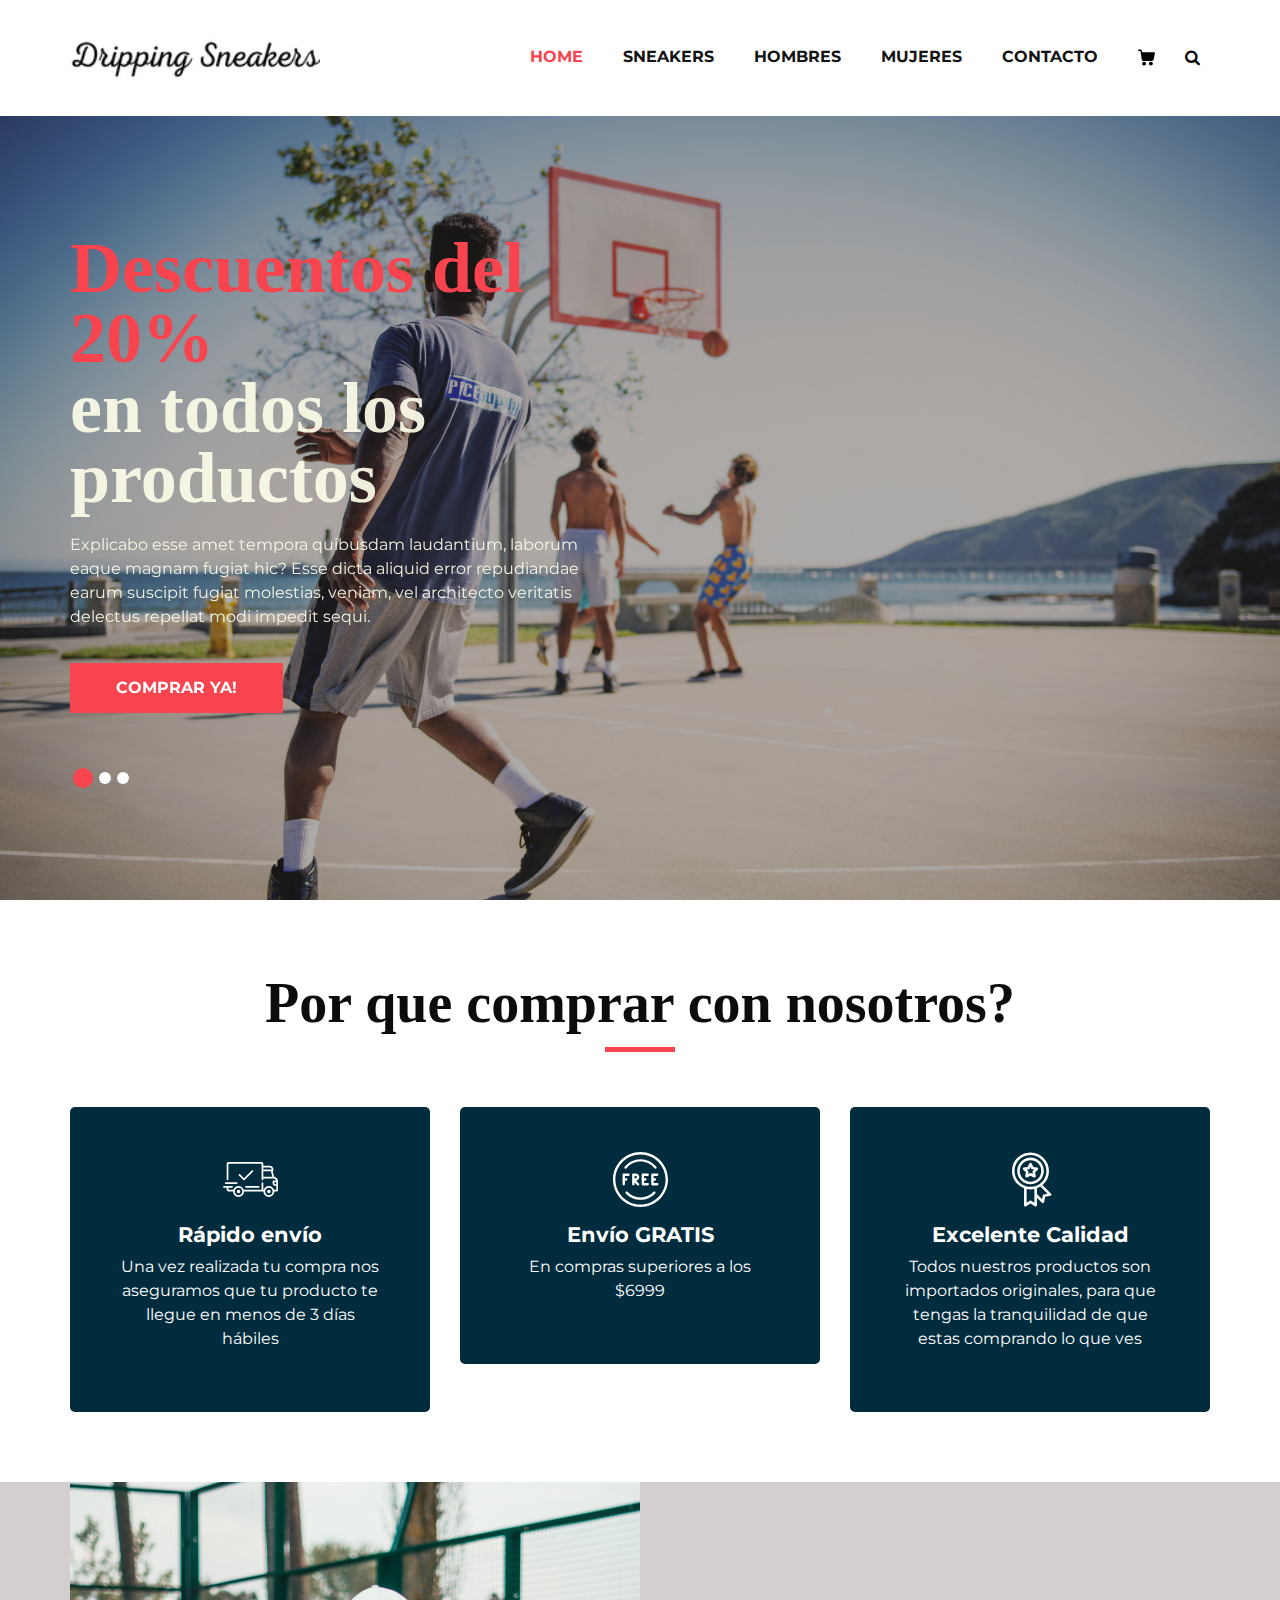
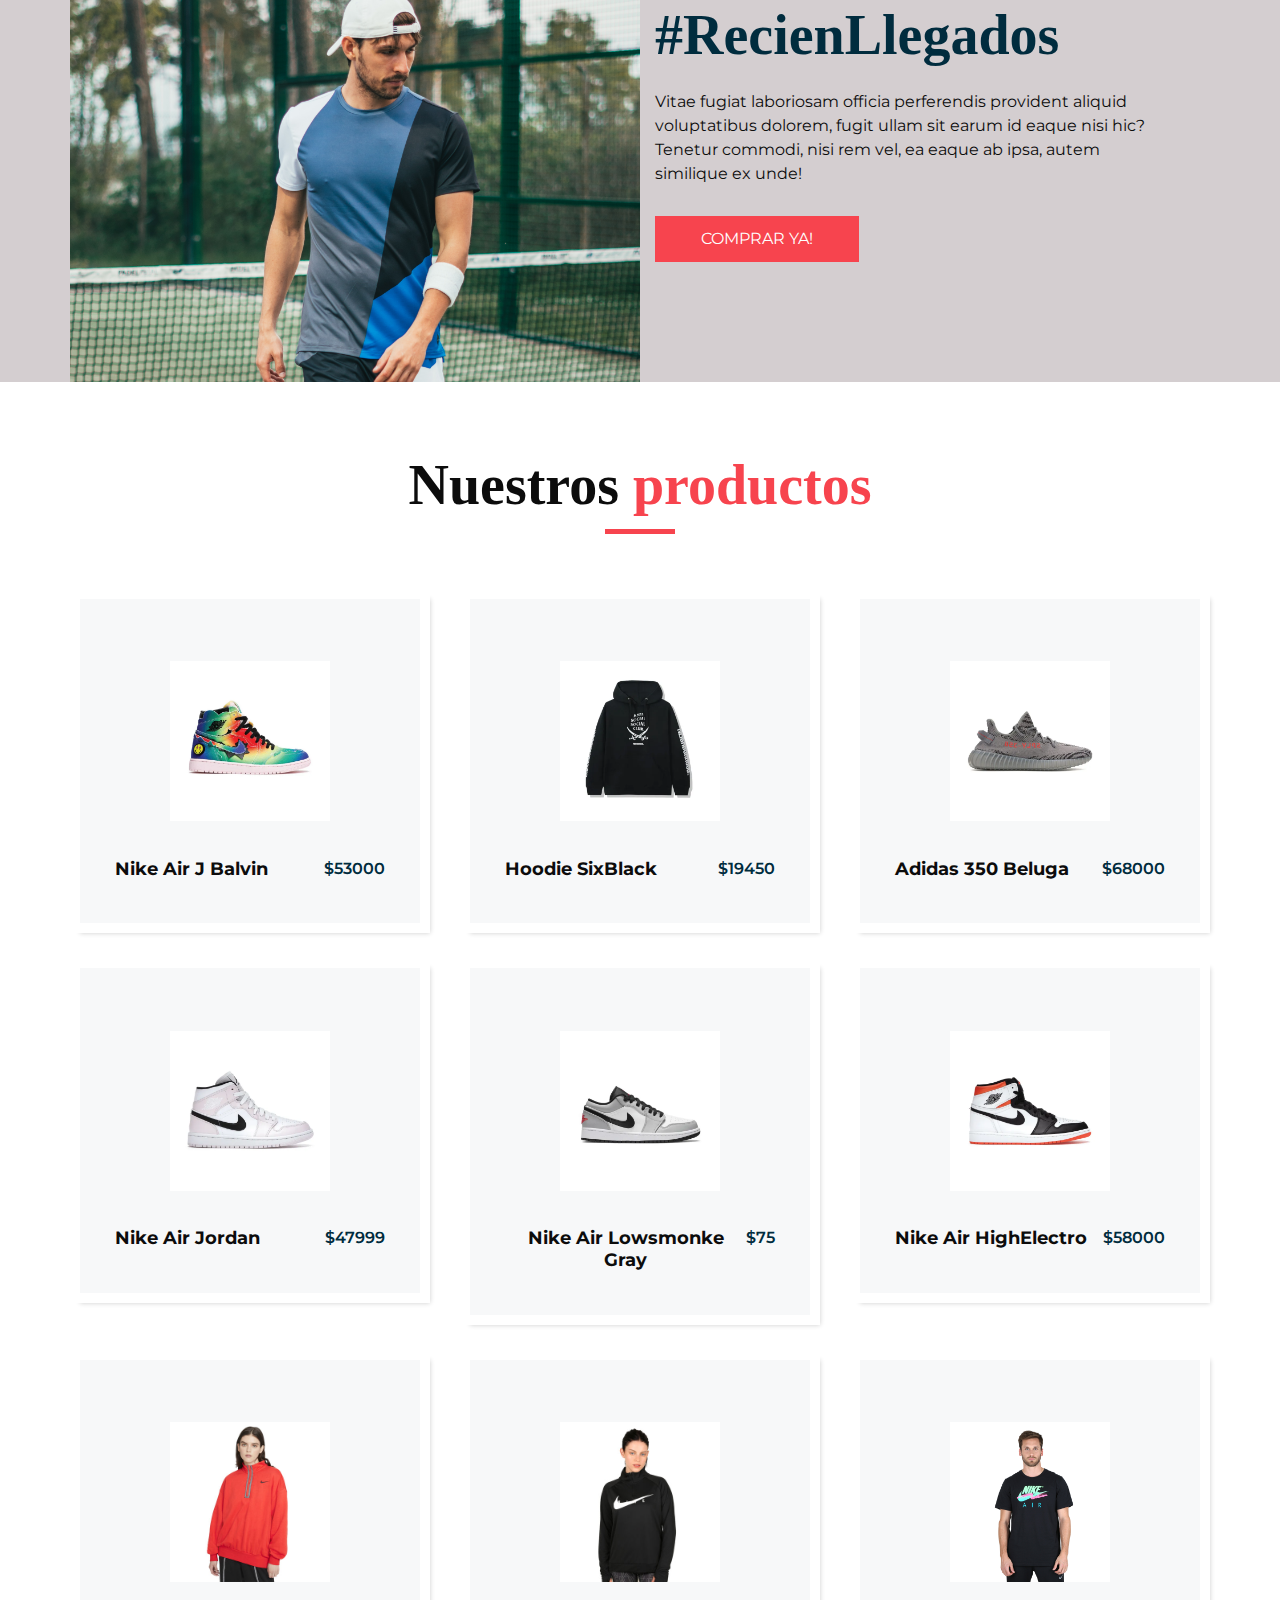
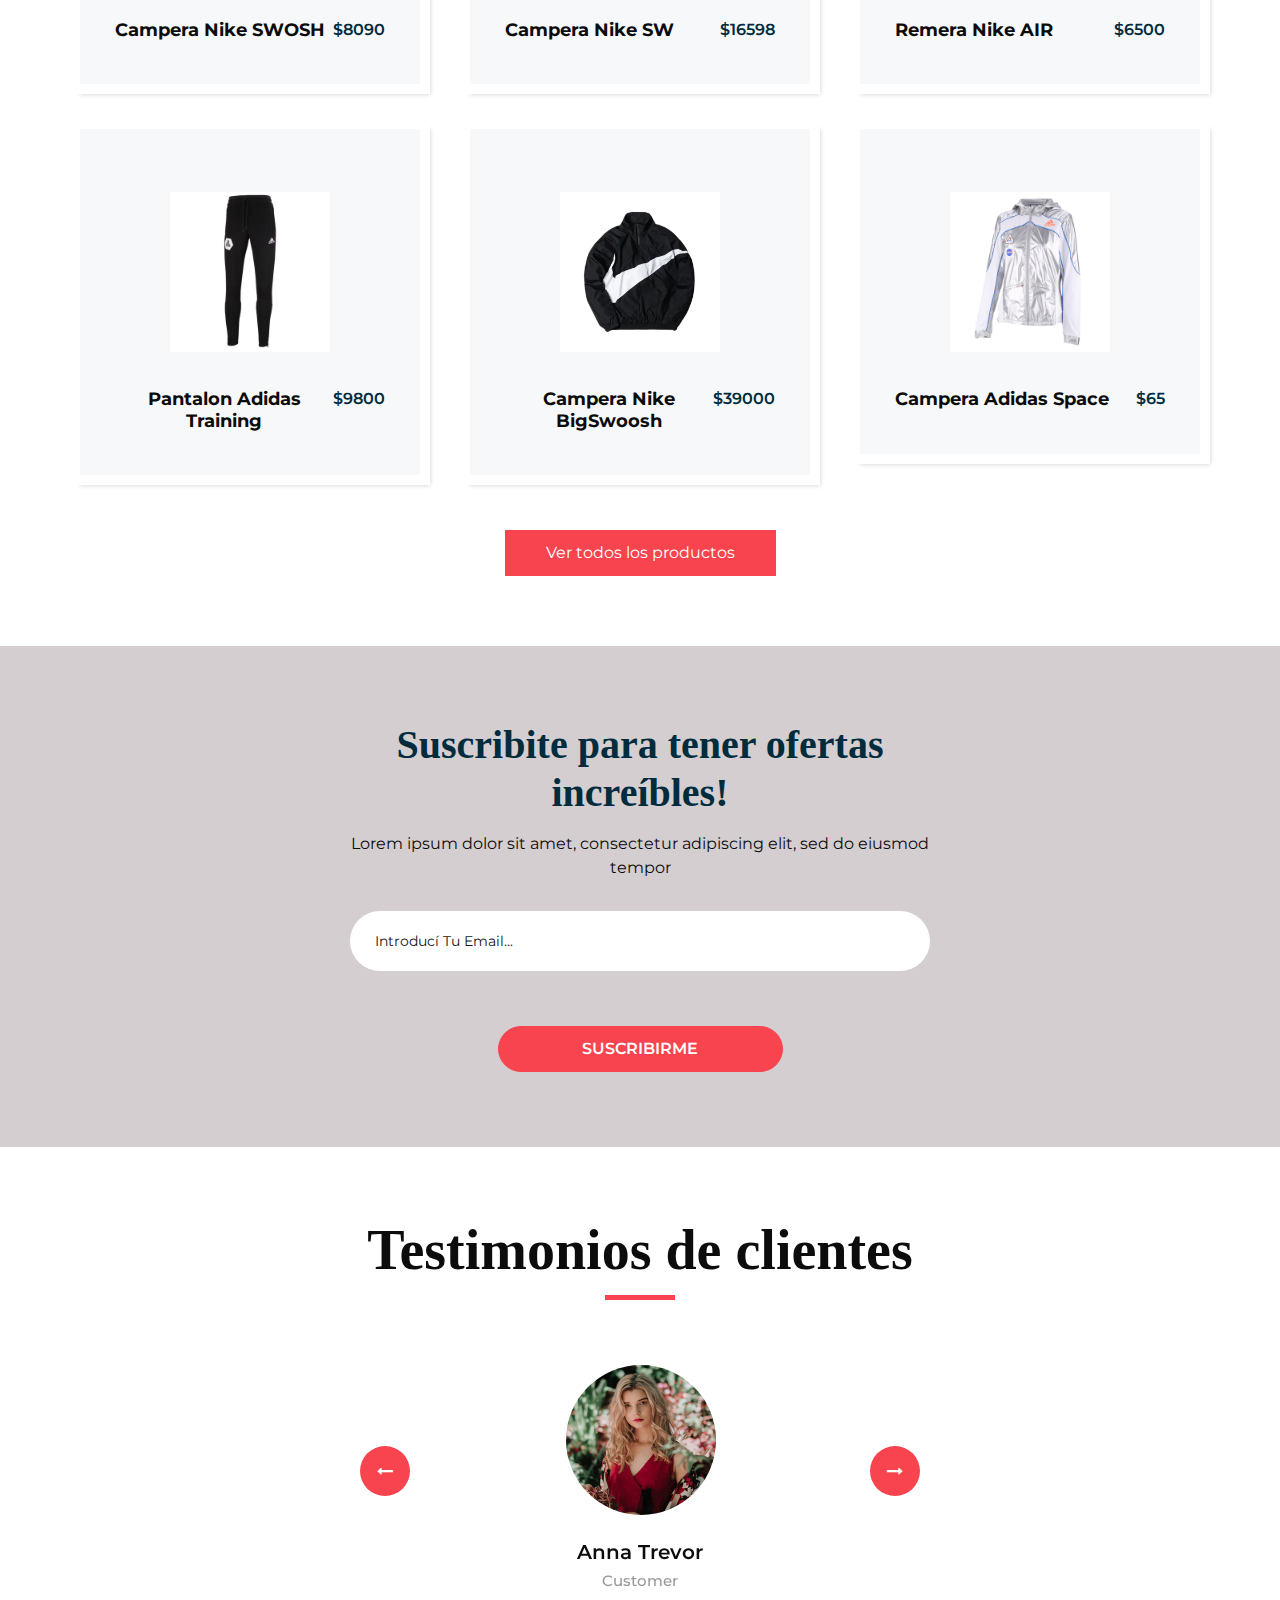
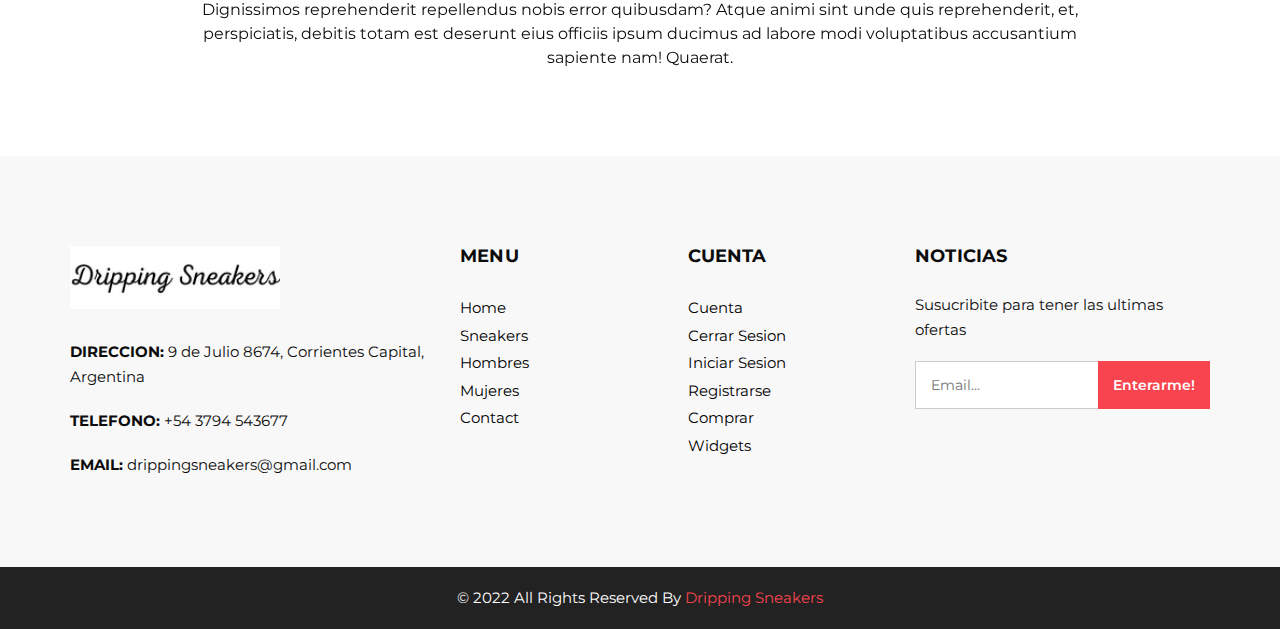
==== index.html @ b283a4b3 "Aplicando BOOTSTRAP a todo el sitio" ====
<!DOCTYPE html>
<html>
   <head>
      <!-- Basic -->
      <meta charset="utf-8" />
      <meta http-equiv="X-UA-Compatible" content="IE=edge" />
      <!-- Mobile Metas -->
      <meta name="viewport" content="width=device-width, initial-scale=1, shrink-to-fit=no" />
      <!-- Site Metas -->
      <meta name="keywords" content="" />
      <meta name="description" content="" />
      <meta name="author" content="" />
      <link rel="shortcut icon" href="images/favicon.png" type="">
      <title>Dripping Sneakers</title>
      <!-- bootstrap core css -->
      <link rel="stylesheet" type="text/css" href="css/bootstrap.css" />
      <!-- font awesome style -->
      <link href="css/font-awesome.min.css" rel="stylesheet" />
      <!-- Custom styles for this template -->
      <link href="css/style.css" rel="stylesheet" />
      <!-- responsive style -->
      <link href="css/responsive.css" rel="stylesheet" />
   </head>
   <body>
      <div class="hero_area">
         <!-- header section strats -->
         <header class="header_section">
            <div class="container">
               <nav class="navbar navbar-expand-lg custom_nav-container ">
                  <a class="navbar-brand" href="index.html"><img width="250" src="images/Dripping Sneakers-logo.png" alt="#" /></a>
                  <button class="navbar-toggler" type="button" data-toggle="collapse" data-target="#navbarSupportedContent" aria-controls="navbarSupportedContent" aria-expanded="false" aria-label="Toggle navigation">
                  <span class=""> </span>
                  </button>
                  <div class="collapse navbar-collapse" id="navbarSupportedContent">
                     <ul class="navbar-nav">
                        <li class="nav-item active">
                           <a class="nav-link" href="index.html">Home <span class="sr-only">(current)</span></a>
                        </li>
                        <li class="nav-item">
                           <a class="nav-link" href="sneakers.html">Sneakers</a>
                        </li>
                        <li class="nav-item">
                           <a class="nav-link" href="hombres.html">Hombres</a>
                        </li>
                        <li class="nav-item">
                           <a class="nav-link" href="mujeres.html">Mujeres</a>
                        </li>
                        <li class="nav-item">
                           <a class="nav-link" href="contact.html">Contacto</a>
                        </li>
                        <li class="nav-item">
                           <a class="nav-link" href="#">
                              <svg version="1.1" id="Capa_1" xmlns="http://www.w3.org/2000/svg" xmlns:xlink="http://www.w3.org/1999/xlink" x="0px" y="0px" viewBox="0 0 456.029 456.029" style="enable-background:new 0 0 456.029 456.029;" xml:space="preserve">
                                 <g>
                                    <g>
                                       <path d="M345.6,338.862c-29.184,0-53.248,23.552-53.248,53.248c0,29.184,23.552,53.248,53.248,53.248
                                          c29.184,0,53.248-23.552,53.248-53.248C398.336,362.926,374.784,338.862,345.6,338.862z" />
                                    </g>
                                 </g>
                                 <g>
                                    <g>
                                       <path d="M439.296,84.91c-1.024,0-2.56-0.512-4.096-0.512H112.64l-5.12-34.304C104.448,27.566,84.992,10.67,61.952,10.67H20.48
                                          C9.216,10.67,0,19.886,0,31.15c0,11.264,9.216,20.48,20.48,20.48h41.472c2.56,0,4.608,2.048,5.12,4.608l31.744,216.064
                                          c4.096,27.136,27.648,47.616,55.296,47.616h212.992c26.624,0,49.664-18.944,55.296-45.056l33.28-166.4
                                          C457.728,97.71,450.56,86.958,439.296,84.91z" />
                                    </g>
                                 </g>
                                 <g>
                                    <g>
                                       <path d="M215.04,389.55c-1.024-28.16-24.576-50.688-52.736-50.688c-29.696,1.536-52.224,26.112-51.2,55.296
                                          c1.024,28.16,24.064,50.688,52.224,50.688h1.024C193.536,443.31,216.576,418.734,215.04,389.55z" />
                                    </g>
                                 </g>
                                 <g>
                                 </g>
                                 <g>
                                 </g>
                                 <g>
                                 </g>
                                 <g>
                                 </g>
                                 <g>
                                 </g>
                                 <g>
                                 </g>
                                 <g>
                                 </g>
                                 <g>
                                 </g>
                                 <g>
                                 </g>
                                 <g>
                                 </g>
                                 <g>
                                 </g>
                                 <g>
                                 </g>
                                 <g>
                                 </g>
                                 <g>
                                 </g>
                                 <g>
                                 </g>
                              </svg>
                           </a>
                        </li>
                        <form class="form-inline">
                           <button class="btn  my-2 my-sm-0 nav_search-btn" type="submit">
                           <i class="fa fa-search" aria-hidden="true"></i>
                           </button>
                        </form>
                     </ul>
                  </div>
               </nav>
            </div>
         </header>
         <!-- end header section -->
         <!-- slider section -->
         <section class="slider_section ">
            <div class="slider_bg_box">
               <img src="images/pexels-tim-mossholder-1080882.jpeg" alt="">
            </div>
            <div id="customCarousel1" class="carousel slide" data-ride="carousel">
               <div class="carousel-inner">
                  <div class="carousel-item active">
                     <div class="container ">
                        <div class="row">
                           <div class="col-md-7 col-lg-6 ">
                              <div class="detail-box">
                                 <h1>
                                    <span>
                                    Descuentos del 20%
                                    </span>
                                    <br>
                                    en todos los productos
                                 </h1>
                                 <p>
                                    Explicabo esse amet tempora quibusdam laudantium, laborum eaque magnam fugiat hic? Esse dicta aliquid error repudiandae earum suscipit fugiat molestias, veniam, vel architecto veritatis delectus repellat modi impedit sequi.
                                 </p>
                                 <div class="btn-box">
                                    <a href="" class="btn1">
                                    COMPRAR YA!
                                    </a>
                                 </div>
                              </div>
                           </div>
                        </div>
                     </div>
                  </div>
                  <div class="carousel-item ">
                     <div class="container ">
                        <div class="row">
                           <div class="col-md-7 col-lg-6 ">
                              <div class="detail-box">
                                 <h1>
                                    <span>
                                    Temporada 2022
                                    </span>
                                    <br>
                                    Estas listo?
                                 </h1>
                                 <p>
                                    Explicabo esse amet tempora quibusdam laudantium, laborum eaque magnam fugiat hic? Esse dicta aliquid error repudiandae earum suscipit fugiat molestias, veniam, vel architecto veritatis delectus repellat modi impedit sequi.
                                 </p>
                                 <div class="btn-box">
                                    <a href="" class="btn1">
                                    COMPRAR YA!
                                    </a>
                                 </div>
                              </div>
                           </div>
                        </div>
                     </div>
                  </div>
                  <div class="carousel-item">
                     <div class="container ">
                        <div class="row">
                           <div class="col-md-7 col-lg-6 ">
                              <div class="detail-box">
                                 <h1>
                                    <span>
                                    Todas las tarjetas
                                    </span>
                                    <br>
                                    VISA MasterCard AE
                                 </h1>
                                 <p>
                                    Explicabo esse amet tempora quibusdam laudantium, laborum eaque magnam fugiat hic? Esse dicta aliquid error repudiandae earum suscipit fugiat molestias, veniam, vel architecto veritatis delectus repellat modi impedit sequi.
                                 </p>
                                 <div class="btn-box">
                                    <a href="" class="btn1">
                                    COMPRAR YA!
                                    </a>
                                 </div>
                              </div>
                           </div>
                        </div>
                     </div>
                  </div>
               </div>
               <div class="container">
                  <ol class="carousel-indicators">
                     <li data-target="#customCarousel1" data-slide-to="0" class="active"></li>
                     <li data-target="#customCarousel1" data-slide-to="1"></li>
                     <li data-target="#customCarousel1" data-slide-to="2"></li>
                  </ol>
               </div>
            </div>
         </section>
         <!-- end slider section -->
      </div>
      <!-- why section -->
      <section class="why_section layout_padding">
         <div class="container">
            <div class="heading_container heading_center">
               <h2>
                  Por que comprar con nosotros?
               </h2>
            </div>
            <div class="row">
               <div class="col-md-4">
                  <div class="box ">
                     <div class="img-box">
                        <svg version="1.1" id="Layer_1" xmlns="http://www.w3.org/2000/svg" xmlns:xlink="http://www.w3.org/1999/xlink" x="0px" y="0px" viewBox="0 0 512 512" style="enable-background:new 0 0 512 512;" xml:space="preserve">
                           <g>
                              <g>
                                 <path d="M476.158,231.363l-13.259-53.035c3.625-0.77,6.345-3.986,6.345-7.839v-8.551c0-18.566-15.105-33.67-33.67-33.67h-60.392
                                    V110.63c0-9.136-7.432-16.568-16.568-16.568H50.772c-9.136,0-16.568,7.432-16.568,16.568V256c0,4.427,3.589,8.017,8.017,8.017
                                    c4.427,0,8.017-3.589,8.017-8.017V110.63c0-0.295,0.239-0.534,0.534-0.534h307.841c0.295,0,0.534,0.239,0.534,0.534v145.372
                                    c0,4.427,3.589,8.017,8.017,8.017c4.427,0,8.017-3.589,8.017-8.017v-9.088h94.569c0.008,0,0.014,0.002,0.021,0.002
                                    c0.008,0,0.015-0.001,0.022-0.001c11.637,0.008,21.518,7.646,24.912,18.171h-24.928c-4.427,0-8.017,3.589-8.017,8.017v17.102
                                    c0,13.851,11.268,25.119,25.119,25.119h9.086v35.273h-20.962c-6.886-19.883-25.787-34.205-47.982-34.205
                                    s-41.097,14.322-47.982,34.205h-3.86v-60.393c0-4.427-3.589-8.017-8.017-8.017c-4.427,0-8.017,3.589-8.017,8.017v60.391H192.817
                                    c-6.886-19.883-25.787-34.205-47.982-34.205s-41.097,14.322-47.982,34.205H50.772c-0.295,0-0.534-0.239-0.534-0.534v-17.637
                                    h34.739c4.427,0,8.017-3.589,8.017-8.017s-3.589-8.017-8.017-8.017H8.017c-4.427,0-8.017,3.589-8.017,8.017
                                    s3.589,8.017,8.017,8.017h26.188v17.637c0,9.136,7.432,16.568,16.568,16.568h43.304c-0.002,0.178-0.014,0.355-0.014,0.534
                                    c0,27.996,22.777,50.772,50.772,50.772s50.772-22.776,50.772-50.772c0-0.18-0.012-0.356-0.014-0.534h180.67
                                    c-0.002,0.178-0.014,0.355-0.014,0.534c0,27.996,22.777,50.772,50.772,50.772c27.995,0,50.772-22.776,50.772-50.772
                                    c0-0.18-0.012-0.356-0.014-0.534h26.203c4.427,0,8.017-3.589,8.017-8.017v-85.511C512,251.989,496.423,234.448,476.158,231.363z
                                    M375.182,144.301h60.392c9.725,0,17.637,7.912,17.637,17.637v0.534h-78.029V144.301z M375.182,230.881v-52.376h71.235
                                    l13.094,52.376H375.182z M144.835,401.904c-19.155,0-34.739-15.583-34.739-34.739s15.584-34.739,34.739-34.739
                                    c19.155,0,34.739,15.583,34.739,34.739S163.99,401.904,144.835,401.904z M427.023,401.904c-19.155,0-34.739-15.583-34.739-34.739
                                    s15.584-34.739,34.739-34.739c19.155,0,34.739,15.583,34.739,34.739S446.178,401.904,427.023,401.904z M495.967,299.29h-9.086
                                    c-5.01,0-9.086-4.076-9.086-9.086v-9.086h18.171V299.29z" />
                              </g>
                           </g>
                           <g>
                              <g>
                                 <path d="M144.835,350.597c-9.136,0-16.568,7.432-16.568,16.568c0,9.136,7.432,16.568,16.568,16.568
                                    c9.136,0,16.568-7.432,16.568-16.568C161.403,358.029,153.971,350.597,144.835,350.597z" />
                              </g>
                           </g>
                           <g>
                              <g>
                                 <path d="M427.023,350.597c-9.136,0-16.568,7.432-16.568,16.568c0,9.136,7.432,16.568,16.568,16.568
                                    c9.136,0,16.568-7.432,16.568-16.568C443.591,358.029,436.159,350.597,427.023,350.597z" />
                              </g>
                           </g>
                           <g>
                              <g>
                                 <path d="M332.96,316.393H213.244c-4.427,0-8.017,3.589-8.017,8.017s3.589,8.017,8.017,8.017H332.96
                                    c4.427,0,8.017-3.589,8.017-8.017S337.388,316.393,332.96,316.393z" />
                              </g>
                           </g>
                           <g>
                              <g>
                                 <path d="M127.733,282.188H25.119c-4.427,0-8.017,3.589-8.017,8.017s3.589,8.017,8.017,8.017h102.614
                                    c4.427,0,8.017-3.589,8.017-8.017S132.16,282.188,127.733,282.188z" />
                              </g>
                           </g>
                           <g>
                              <g>
                                 <path d="M278.771,173.37c-3.13-3.13-8.207-3.13-11.337,0.001l-71.292,71.291l-37.087-37.087c-3.131-3.131-8.207-3.131-11.337,0
                                    c-3.131,3.131-3.131,8.206,0,11.337l42.756,42.756c1.565,1.566,3.617,2.348,5.668,2.348s4.104-0.782,5.668-2.348l76.96-76.96
                                    C281.901,181.576,281.901,176.501,278.771,173.37z" />
                              </g>
                           </g>
                           <g>
                           </g>
                           <g>
                           </g>
                           <g>
                           </g>
                           <g>
                           </g>
                           <g>
                           </g>
                           <g>
                           </g>
                           <g>
                           </g>
                           <g>
                           </g>
                           <g>
                           </g>
                           <g>
                           </g>
                           <g>
                           </g>
                           <g>
                           </g>
                           <g>
                           </g>
                           <g>
                           </g>
                           <g>
                           </g>
                        </svg>
                     </div>
                     <div class="detail-box">
                        <h5>
                           Rápido envío
                        </h5>
                        <p>
                           Una vez realizada tu compra nos aseguramos que tu producto te llegue en menos de 3 días hábiles
                        </p>
                     </div>
                  </div>
               </div>
               <div class="col-md-4">
                  <div class="box ">
                     <div class="img-box">
                        <svg version="1.1" id="Capa_1" xmlns="http://www.w3.org/2000/svg" xmlns:xlink="http://www.w3.org/1999/xlink" x="0px" y="0px" viewBox="0 0 490.667 490.667" style="enable-background:new 0 0 490.667 490.667;" xml:space="preserve">
                           <g>
                              <g>
                                 <path d="M138.667,192H96c-5.888,0-10.667,4.779-10.667,10.667V288c0,5.888,4.779,10.667,10.667,10.667s10.667-4.779,10.667-10.667
                                    v-74.667h32c5.888,0,10.667-4.779,10.667-10.667S144.555,192,138.667,192z" />
                              </g>
                           </g>
                           <g>
                              <g>
                                 <path d="M117.333,234.667H96c-5.888,0-10.667,4.779-10.667,10.667S90.112,256,96,256h21.333c5.888,0,10.667-4.779,10.667-10.667
                                    S123.221,234.667,117.333,234.667z" />
                              </g>
                           </g>
                           <g>
                              <g>
                                 <path d="M245.333,0C110.059,0,0,110.059,0,245.333s110.059,245.333,245.333,245.333s245.333-110.059,245.333-245.333
                                    S380.608,0,245.333,0z M245.333,469.333c-123.52,0-224-100.48-224-224s100.48-224,224-224s224,100.48,224,224
                                    S368.853,469.333,245.333,469.333z" />
                              </g>
                           </g>
                           <g>
                              <g>
                                 <path d="M386.752,131.989C352.085,88.789,300.544,64,245.333,64s-106.752,24.789-141.419,67.989
                                    c-3.691,4.587-2.965,11.307,1.643,14.997c4.587,3.691,11.307,2.965,14.976-1.643c30.613-38.144,76.096-60.011,124.8-60.011
                                    s94.187,21.867,124.779,60.011c2.112,2.624,5.205,3.989,8.32,3.989c2.368,0,4.715-0.768,6.677-2.347
                                    C389.717,143.296,390.443,136.576,386.752,131.989z" />
                              </g>
                           </g>
                           <g>
                              <g>
                                 <path d="M376.405,354.923c-4.224-4.032-11.008-3.861-15.061,0.405c-30.613,32.235-71.808,50.005-116.011,50.005
                                    s-85.397-17.771-115.989-50.005c-4.032-4.309-10.816-4.437-15.061-0.405c-4.309,4.053-4.459,10.816-0.405,15.083
                                    c34.667,36.544,81.344,56.661,131.456,56.661s96.789-20.117,131.477-56.661C380.864,365.739,380.693,358.976,376.405,354.923z" />
                              </g>
                           </g>
                           <g>
                              <g>
                                 <path d="M206.805,255.723c15.701-2.027,27.861-15.488,27.861-31.723c0-17.643-14.357-32-32-32h-21.333
                                    c-5.888,0-10.667,4.779-10.667,10.667v42.581c0,0.043,0,0.107,0,0.149V288c0,5.888,4.779,10.667,10.667,10.667
                                    S192,293.888,192,288v-16.917l24.448,24.469c2.091,2.069,4.821,3.115,7.552,3.115c2.731,0,5.461-1.045,7.531-3.136
                                    c4.16-4.16,4.16-10.923,0-15.083L206.805,255.723z M192,234.667v-21.333h10.667c5.867,0,10.667,4.779,10.667,10.667
                                    s-4.8,10.667-10.667,10.667H192z" />
                              </g>
                           </g>
                           <g>
                              <g>
                                 <path d="M309.333,277.333h-32v-64h32c5.888,0,10.667-4.779,10.667-10.667S315.221,192,309.333,192h-42.667
                                    c-5.888,0-10.667,4.779-10.667,10.667V288c0,5.888,4.779,10.667,10.667,10.667h42.667c5.888,0,10.667-4.779,10.667-10.667
                                    S315.221,277.333,309.333,277.333z" />
                              </g>
                           </g>
                           <g>
                              <g>
                                 <path d="M288,234.667h-21.333c-5.888,0-10.667,4.779-10.667,10.667S260.779,256,266.667,256H288
                                    c5.888,0,10.667-4.779,10.667-10.667S293.888,234.667,288,234.667z" />
                              </g>
                           </g>
                           <g>
                              <g>
                                 <path d="M394.667,277.333h-32v-64h32c5.888,0,10.667-4.779,10.667-10.667S400.555,192,394.667,192H352
                                    c-5.888,0-10.667,4.779-10.667,10.667V288c0,5.888,4.779,10.667,10.667,10.667h42.667c5.888,0,10.667-4.779,10.667-10.667
                                    S400.555,277.333,394.667,277.333z" />
                              </g>
                           </g>
                           <g>
                              <g>
                                 <path d="M373.333,234.667H352c-5.888,0-10.667,4.779-10.667,10.667S346.112,256,352,256h21.333
                                    c5.888,0,10.667-4.779,10.667-10.667S379.221,234.667,373.333,234.667z" />
                              </g>
                           </g>
                           <g>
                           </g>
                           <g>
                           </g>
                           <g>
                           </g>
                           <g>
                           </g>
                           <g>
                           </g>
                           <g>
                           </g>
                           <g>
                           </g>
                           <g>
                           </g>
                           <g>
                           </g>
                           <g>
                           </g>
                           <g>
                           </g>
                           <g>
                           </g>
                           <g>
                           </g>
                           <g>
                           </g>
                           <g>
                           </g>
                        </svg>
                     </div>
                     <div class="detail-box">
                        <h5>
                           Envío GRATIS
                        </h5>
                        <p>
                           En compras superiores a los $6999
                        </p>
                     </div>
                  </div>
               </div>
               <div class="col-md-4">
                  <div class="box ">
                     <div class="img-box">
                        <svg id="_30_Premium" height="512" viewBox="0 0 512 512" width="512" xmlns="http://www.w3.org/2000/svg" data-name="30_Premium">
                           <g id="filled">
                              <path d="m252.92 300h3.08a124.245 124.245 0 1 0 -4.49-.09c.075.009.15.023.226.03.394.039.789.06 1.184.06zm-96.92-124a100 100 0 1 1 100 100 100.113 100.113 0 0 1 -100-100z" />
                              <path d="m447.445 387.635-80.4-80.4a171.682 171.682 0 0 0 60.955-131.235c0-94.841-77.159-172-172-172s-172 77.159-172 172c0 73.747 46.657 136.794 112 161.2v158.8c-.3 9.289 11.094 15.384 18.656 9.984l41.344-27.562 41.344 27.562c7.574 5.4 18.949-.7 18.656-9.984v-70.109l46.6 46.594c6.395 6.789 18.712 3.025 20.253-6.132l9.74-48.724 48.725-9.742c9.163-1.531 12.904-13.893 6.127-20.252zm-339.445-211.635c0-81.607 66.393-148 148-148s148 66.393 148 148-66.393 148-148 148-148-66.393-148-148zm154.656 278.016a12 12 0 0 0 -13.312 0l-29.344 19.562v-129.378a172.338 172.338 0 0 0 72 0v129.38zm117.381-58.353a12 12 0 0 0 -9.415 9.415l-6.913 34.58-47.709-47.709v-54.749a171.469 171.469 0 0 0 31.467-15.6l67.151 67.152z" />
                              <path d="m287.62 236.985c8.349 4.694 19.251-3.212 17.367-12.618l-5.841-35.145 25.384-25c7.049-6.5 2.89-19.3-6.634-20.415l-35.23-5.306-15.933-31.867c-4.009-8.713-17.457-8.711-21.466 0l-15.933 31.866-35.23 5.306c-9.526 1.119-13.681 13.911-6.634 20.415l25.384 25-5.841 35.145c-1.879 9.406 9 17.31 17.367 12.618l31.62-16.414zm-53-32.359 2.928-17.615a12 12 0 0 0 -3.417-10.516l-12.721-12.531 17.658-2.66a12 12 0 0 0 8.947-6.5l7.985-15.971 7.985 15.972a12 12 0 0 0 8.947 6.5l17.658 2.66-12.723 12.535a12 12 0 0 0 -3.417 10.516l2.928 17.615-15.849-8.231a12 12 0 0 0 -11.058 0z" />
                           </g>
                        </svg>
                     </div>
                     <div class="detail-box">
                        <h5>
                           Excelente Calidad
                        </h5>
                        <p>
                           Todos nuestros productos son importados originales, para que tengas la tranquilidad de que estas comprando lo que ves
                        </p>
                     </div>
                  </div>
               </div>
            </div>
         </div>
      </section>
      <!-- end why section -->
      
      <!-- arrival section -->
      <section class="arrival_section">
         <div class="container">
            <div class="box">
               <div class="arrival_bg_box">
                  <img src="images/pexels-oliver-sjöström-1103832.jpeg" alt="">
               </div>
               <div class="row">
                  <div class="col-md-6 ml-auto">
                     <div class="heading_container remove_line_bt">
                        <h2>
                           #RecienLlegados
                        </h2>
                     </div>
                     <p style="margin-top: 20px;margin-bottom: 30px;">
                        Vitae fugiat laboriosam officia perferendis provident aliquid voluptatibus dolorem, fugit ullam sit earum id eaque nisi hic? Tenetur commodi, nisi rem vel, ea eaque ab ipsa, autem similique ex unde!
                     </p>
                     <a href="">
                     COMPRAR YA!
                     </a>
                  </div>
               </div>
            </div>
         </div>
      </section>
      <!-- end arrival section -->
      
      <!-- product section -->
      <section class="product_section layout_padding">
         <div class="container">
            <div class="heading_container heading_center">
               <h2>
                  Nuestros <span>productos</span>
               </h2>
            </div>
            <div class="row">
               <div class="col-sm-6 col-md-4 col-lg-4">
                  <div class="box">
                     <div class="option_container">
                        <div class="options">
                           <a href="" class="option1">
                           Añadir al carrito
                           </a>
                           <a href="" class="option2">
                           Comprar
                           </a>
                        </div>
                     </div>
                     <div class="img-box">
                        <img src="images/13-jbalvinhigh.png" alt="">
                     </div>
                     <div class="detail-box">
                        <h5>
                           Nike Air J Balvin
                        </h5>
                        <h6>
                           $53000
                        </h6>
                     </div>
                  </div>
               </div>
               <div class="col-sm-6 col-md-4 col-lg-4">
                  <div class="box">
                     <div class="option_container">
                        <div class="options">
                           <a href="" class="option1">
                           Añadir al carrito
                           </a>
                           <a href="" class="option2">
                           Comprar
                           </a>
                        </div>
                     </div>
                     <div class="img-box">
                        <img src="images/10-6ixhoodieblack.png" alt="">
                     </div>
                     <div class="detail-box">
                        <h5>
                           Hoodie SixBlack
                        </h5>
                        <h6>
                           $19450
                        </h6>
                     </div>
                  </div>
               </div>
               <div class="col-sm-6 col-md-4 col-lg-4">
                  <div class="box">
                     <div class="option_container">
                        <div class="options">
                           <a href="" class="option1">
                           Añadir al carrito
                           </a>
                           <a href="" class="option2">
                           Comprar
                           </a>
                        </div>
                     </div>
                     <div class="img-box">
                        <img src="images/42-350beluga.png" alt="">
                     </div>
                     <div class="detail-box">
                        <h5>
                           Adidas 350 Beluga
                        </h5>
                        <h6>
                           $68000
                        </h6>
                     </div>
                  </div>
               </div>
               <div class="col-sm-6 col-md-4 col-lg-4">
                  <div class="box">
                     <div class="option_container">
                        <div class="options">
                           <a href="" class="option1">
                           Añadir al carrito
                           </a>
                           <a href="" class="option2">
                           Comprar
                           </a>
                        </div>
                     </div>
                     <div class="img-box">
                        <img src="images/29-midbarelyrose.png" alt="">
                     </div>
                     <div class="detail-box">
                        <h5>
                           Nike Air Jordan 
                        </h5>
                        <h6>
                           $47999
                        </h6>
                     </div>
                  </div>
               </div>
               <div class="col-sm-6 col-md-4 col-lg-4">
                  <div class="box">
                     <div class="option_container">
                        <div class="options">
                           <a href="" class="option1">
                           Añadir al carrito
                           </a>
                           <a href="" class="option2">
                           Comprar
                           </a>
                        </div>
                     </div>
                     <div class="img-box">
                        <img src="images/4-lowsmokegrey.png" alt="">
                     </div>
                     <div class="detail-box">
                        <h5>
                           Nike Air Lowsmonke Gray
                        </h5>
                        <h6>
                           $75
                        </h6>
                     </div>
                  </div>
               </div>
               <div class="col-sm-6 col-md-4 col-lg-4">
                  <div class="box">
                     <div class="option_container">
                        <div class="options">
                           <a href="" class="option1">
                           Añadir al carrito
                           </a>
                           <a href="" class="option2">
                           Comprar
                           </a>
                        </div>
                     </div>
                     <div class="img-box">
                        <img src="images/107-highelectroorange.png" alt="">
                     </div>
                     <div class="detail-box">
                        <h5>
                           Nike Air HighElectro
                        </h5>
                        <h6>
                           $58000
                        </h6>
                     </div>
                  </div>
               </div>
               <div class="col-sm-6 col-md-4 col-lg-4">
                  <div class="box">
                     <div class="option_container">
                        <div class="options">
                           <a href="" class="option1">
                           Añadir al carrito
                           </a>
                           <a href="" class="option2">
                           Comprar
                           </a>
                        </div>
                     </div>
                     <div class="img-box">
                        <img src="images/campera-nike-sw.png" alt="">
                     </div>
                     <div class="detail-box">
                        <h5>
                           Campera Nike SWOSH
                        </h5>
                        <h6>
                           $8090
                        </h6>
                     </div>
                  </div>
               </div>
               <div class="col-sm-6 col-md-4 col-lg-4">
                  <div class="box">
                     <div class="option_container">
                        <div class="options">
                           <a href="" class="option1">
                           Añadir al carrito
                           </a>
                           <a href="" class="option2">
                           Comprar
                           </a>
                        </div>
                     </div>
                     <div class="img-box">
                        <img src="images/NI_CZ9231-010-1.png" alt="">
                     </div>
                     <div class="detail-box">
                        <h5>
                           Campera Nike SW
                        </h5>
                        <h6>
                           $16598
                        </h6>
                     </div>
                  </div>
               </div>
               <div class="col-sm-6 col-md-4 col-lg-4">
                  <div class="box">
                     <div class="option_container">
                        <div class="options">
                           <a href="" class="option1">
                           Añadir al carrito
                           </a>
                           <a href="" class="option2">
                           Comprar
                           </a>
                        </div>
                     </div>
                     <div class="img-box">
                        <img src="images/NI_DD1256-010-1.jpg" alt="">
                     </div>
                     <div class="detail-box">
                        <h5>
                           Remera Nike AIR
                        </h5>
                        <h6>
                           $6500
                        </h6>
                     </div>
                  </div>
               </div>
               <div class="col-sm-6 col-md-4 col-lg-4">
                  <div class="box">
                     <div class="option_container">
                        <div class="options">
                           <a href="" class="option1">
                           Añadir al carrito
                           </a>
                           <a href="" class="option2">
                           Comprar
                           </a>
                        </div>
                     </div>
                     <div class="img-box">
                        <img src="images/adidas-training.png" alt="">
                     </div>
                     <div class="detail-box">
                        <h5>
                           Pantalon Adidas Training
                        </h5>
                        <h6>
                           $9800
                        </h6>
                     </div>
                  </div>
               </div>
               <div class="col-sm-6 col-md-4 col-lg-4">
                  <div class="box">
                     <div class="option_container">
                        <div class="options">
                           <a href="" class="option1">
                           Añadir al carrito
                           </a>
                           <a href="" class="option2">
                           Comprar
                           </a>
                        </div>
                     </div>
                     <div class="img-box">
                        <img src="images/1-bigswooshjacket.jpg" alt="">
                     </div>
                     <div class="detail-box">
                        <h5>
                           Campera Nike BigSwoosh
                        </h5>
                        <h6>
                           $39000
                        </h6>
                     </div>
                  </div>
               </div>
               <div class="col-sm-6 col-md-4 col-lg-4">
                  <div class="box">
                     <div class="option_container">
                        <div class="options">
                           <a href="" class="option1">
                           Añadir al carrito
                           </a>
                           <a href="" class="option2">
                           Comprar
                           </a>
                        </div>
                     </div>
                     <div class="img-box">
                        <img src="images/adidas-space.png" alt="">
                     </div>
                     <div class="detail-box">
                        <h5>
                           Campera Adidas Space
                        </h5>
                        <h6>
                           $65
                        </h6>
                     </div>
                  </div>
               </div>
            </div>
            <div class="btn-box">
               <a href="">
               Ver todos los productos
               </a>
            </div>
         </div>
      </section>
      <!-- end product section -->

      <!-- subscribe section -->
      <section class="subscribe_section">
         <div class="container-fuild">
            <div class="box">
               <div class="row">
                  <div class="col-md-6 offset-md-3">
                     <div class="subscribe_form ">
                        <div class="heading_container heading_center">
                           <h3>Suscribite para tener ofertas increíbles!</h3>
                        </div>
                        <p>Lorem ipsum dolor sit amet, consectetur adipiscing elit, sed do eiusmod tempor</p>
                        <form action="">
                           <input type="email" placeholder="Introducí tu email...">
                           <button>
                           suscribirme
                           </button>
                        </form>
                     </div>
                  </div>
               </div>
            </div>
         </div>
      </section>
      <!-- end subscribe section -->
      <!-- client section -->
      <section class="client_section layout_padding">
         <div class="container">
            <div class="heading_container heading_center">
               <h2>
                  Testimonios de clientes
               </h2>
            </div>
            <div id="carouselExample3Controls" class="carousel slide" data-ride="carousel">
               <div class="carousel-inner">
                  <div class="carousel-item active">
                     <div class="box col-lg-10 mx-auto">
                        <div class="img_container">
                           <div class="img-box">
                              <div class="img_box-inner">
                                 <img src="images/client.jpg" alt="">
                              </div>
                           </div>
                        </div>
                        <div class="detail-box">
                           <h5>
                              Anna Trevor
                           </h5>
                           <h6>
                              Customer
                           </h6>
                           <p>
                              Dignissimos reprehenderit repellendus nobis error quibusdam? Atque animi sint unde quis reprehenderit, et, perspiciatis, debitis totam est deserunt eius officiis ipsum ducimus ad labore modi voluptatibus accusantium sapiente nam! Quaerat.
                           </p>
                        </div>
                     </div>
                  </div>
                  <div class="carousel-item">
                     <div class="box col-lg-10 mx-auto">
                        <div class="img_container">
                           <div class="img-box">
                              <div class="img_box-inner">
                                 <img src="images/client.jpg" alt="">
                              </div>
                           </div>
                        </div>
                        <div class="detail-box">
                           <h5>
                              Anna Trevor
                           </h5>
                           <h6>
                              Customer
                           </h6>
                           <p>
                              Dignissimos reprehenderit repellendus nobis error quibusdam? Atque animi sint unde quis reprehenderit, et, perspiciatis, debitis totam est deserunt eius officiis ipsum ducimus ad labore modi voluptatibus accusantium sapiente nam! Quaerat.
                           </p>
                        </div>
                     </div>
                  </div>
                  <div class="carousel-item">
                     <div class="box col-lg-10 mx-auto">
                        <div class="img_container">
                           <div class="img-box">
                              <div class="img_box-inner">
                                 <img src="images/client.jpg" alt="">
                              </div>
                           </div>
                        </div>
                        <div class="detail-box">
                           <h5>
                              Anna Trevor
                           </h5>
                           <h6>
                              Customer
                           </h6>
                           <p>
                              Dignissimos reprehenderit repellendus nobis error quibusdam? Atque animi sint unde quis reprehenderit, et, perspiciatis, debitis totam est deserunt eius officiis ipsum ducimus ad labore modi voluptatibus accusantium sapiente nam! Quaerat.
                           </p>
                        </div>
                     </div>
                  </div>
               </div>
               <div class="carousel_btn_box">
                  <a class="carousel-control-prev" href="#carouselExample3Controls" role="button" data-slide="prev">
                  <i class="fa fa-long-arrow-left" aria-hidden="true"></i>
                  <span class="sr-only">Previous</span>
                  </a>
                  <a class="carousel-control-next" href="#carouselExample3Controls" role="button" data-slide="next">
                  <i class="fa fa-long-arrow-right" aria-hidden="true"></i>
                  <span class="sr-only">Next</span>
                  </a>
               </div>
            </div>
         </div>
      </section>
      <!-- end client section -->
      <!-- footer start -->
      <footer>
         <div class="container">
            <div class="row">
               <div class="col-md-4">
                  <div class="full">
                     <div class="logo_footer">
                        <a href="#"><img width="210" src="images/Dripping Sneakers-logo.png" alt="#" /></a>
                     </div>
                     <div class="information_f">
                        <p><strong>DIRECCION:</strong> 9 de Julio 8674, Corrientes Capital, Argentina</p>
                        <p><strong>TELEFONO:</strong> +54 3794 543677</p>
                        <p><strong>EMAIL:</strong> drippingsneakers@gmail.com</p>
                     </div>
                  </div>
               </div>
               <div class="col-md-8">
                  <div class="row">
                  <div class="col-md-7">
                     <div class="row">
                        <div class="col-md-6">
                     <div class="widget_menu">
                        <h3>Menu</h3>
                        <ul>
                           <li><a href="#">Home</a></li>
                           <li><a href="sneakers.html">Sneakers</a></li>
                           <li><a href="hombres.html">Hombres</a></li>
                           <li><a href="mujeres.html">Mujeres</a></li>
                           <li><a href="contact.html">Contact</a></li>
                        </ul>
                     </div>
                  </div>
                  <div class="col-md-6">
                     <div class="widget_menu">
                        <h3>Cuenta</h3>
                        <ul>
                           <li><a href="#">Cuenta</a></li>
                           <li><a href="#">Cerrar Sesion</a></li>
                           <li><a href="#">Iniciar Sesion</a></li>
                           <li><a href="#">Registrarse</a></li>
                           <li><a href="#">Comprar</a></li>
                           <li><a href="#">Widgets</a></li>
                        </ul>
                     </div>
                  </div>
                     </div>
                  </div>     
                  <div class="col-md-5">
                     <div class="widget_menu">
                        <h3>Noticias</h3>
                        <div class="information_f">
                           <p>Susucribite para tener las ultimas ofertas</p>
                        </div>
                        <div class="form_sub">
                           <form>
                              <fieldset>
                                 <div class="field">
                                    <input type="email" placeholder="email..." name="email" />
                                    <input type="submit" value="Enterarme!" />
                                 </div>
                              </fieldset>
                           </form>
                        </div>
                     </div>
                  </div>
                  </div>
               </div>
            </div>
         </div>
      </footer>
      <!-- footer end -->
      <div class="cpy_">
         <p class="mx-auto">© 2022 All Rights Reserved By <a href="https://html.design/">Dripping Sneakers</a><br>
         
            
         
         </p>
      </div>
      <!-- jQery -->
      <script src="js/jquery-3.4.1.min.js"></script>
      <!-- popper js -->
      <script src="js/popper.min.js"></script>
      <!-- bootstrap js -->
      <script src="js/bootstrap.js"></script>
      <!-- custom js -->
      <script src="js/custom.js"></script>
   </body>
</html>
---- css/style.css ----
@import url('https://fonts.googleapis.com/css2?family=Montserrat:ital,wght@0,100;0,200;0,300;0,400;0,500;0,600;0,700;0,800;0,900;1,100;1,200;1,300;1,400;1,500;1,600;1,700;1,800;1,900&display=swap');

* {
  box-sizing: border-box;
}
body {
  font-family: 'Montserrat', sans-serif;
  color: #0c0c0c;
  background-color: #ffffff;
  overflow-x: hidden;
}

.layout_padding {
  padding: 70px 0;
}

.layout_padding2 {
  padding: 75px 0;
}

.layout_padding2-top {
  padding-top: 75px;
}

.layout_padding2-bottom {
  padding-bottom: 75px;
}

.layout_padding-top {
  padding-top: 90px;
}

.layout_padding-bottom {
  padding-bottom: 90px;
}

h1,
h2 {
  font-family: 'Playfair Display', serif;
}

.heading_container {
  display: -webkit-box;
  display: -ms-flexbox;
  display: flex;
  -webkit-box-orient: vertical;
  -webkit-box-direction: normal;
      -ms-flex-direction: column;
          flex-direction: column;
  -webkit-box-align: start;
      -ms-flex-align: start;
          align-items: flex-start;
}

.heading_container h2 {
    position: relative;
    margin-bottom: 0;
    font-size: 3.5rem;
    font-weight: bold;
}

.heading_container h2::after {
    content: "";
    display: block;
    width: 70px;
    height: 5px;
    background: #f7444e;
    margin: 10px auto 10px;
}

.heading_container h2 span {
  color: #f7444e;
}

.heading_container p {
  margin-top: 10px;
  margin-bottom: 0;
}

.heading_container.heading_center {
  -webkit-box-align: center;
      -ms-flex-align: center;
          align-items: center;
  text-align: center;
}

a,
a:hover,
a:focus {
  text-decoration: none;
}

a:hover,
a:focus {
  color: initial;
}

.btn,
.btn:focus {
  outline: none !important;
  -webkit-box-shadow: none;
          box-shadow: none;
}

/*header section*/
.hero_area {
  position: relative;
  min-height: 100vh;
  display: -webkit-box;
  display: -ms-flexbox;
  display: flex;
  -webkit-box-orient: vertical;
  -webkit-box-direction: normal;
      -ms-flex-direction: column;
          flex-direction: column;
}

.sub_page .hero_area {
  min-height: auto;
  -webkit-box-shadow: 0 0 5px 0 rgba(0, 0, 0, 0.25);
          box-shadow: 0 0 5px 0 rgba(0, 0, 0, 0.25);
}

.header_section {
    padding: 15px 0;
}

.header_section .container-fluid {
  padding-right: 25px;
  padding-left: 25px;
}

.navbar-brand {
  font-family: 'Playfair Display', serif;
}

.navbar-brand span {
  font-weight: bold;
  font-size: 32px;
  color: #000000;
}

.custom_nav-container {
  padding: 0;
}

.custom_nav-container .navbar-nav {
  margin-left: auto;
}

.custom_nav-container .navbar-nav .nav-item .nav-link {
    padding: 5px 20px;
    color: #131313;
    text-align: center;
    text-transform: uppercase;
    border-radius: 5px;
    -webkit-transition: all 0.3s;
    transition: all 0.3s;
    font-weight: 700;
}

.custom_nav-container .navbar-nav .nav-item .nav-link svg {
  width: 17px;
  height: auto;
  fill: #000000;
  margin-bottom: 2px;
}

.custom_nav-container .navbar-nav .nav-item:hover .nav-link, .custom_nav-container .navbar-nav .nav-item.active .nav-link {
  color: #f7444e;
}

.custom_nav-container .navbar-nav .nav-item:hover .nav-link svg, .custom_nav-container .navbar-nav .nav-item.active .nav-link svg {
  fill: #f7444e;
}

.custom_nav-container .nav_search-btn {
  width: 35px;
  height: 35px;
  padding: 0;
  border: none;
  color: #000000;
}

.custom_nav-container .nav_search-btn:hover {
  color: #f7444e;
}

.custom_nav-container .navbar-toggler {
  outline: none;
}

.custom_nav-container .navbar-toggler {
  padding: 0;
  width: 37px;
  height: 42px;
  -webkit-transition: all 0.3s;
  transition: all 0.3s;
}

.custom_nav-container .navbar-toggler span {
  display: block;
  width: 35px;
  height: 4px;
  background-color: #000000;
  margin: 7px 0;
  -webkit-transition: all 0.3s;
  transition: all 0.3s;
  position: relative;
  border-radius: 5px;
  transition: all 0.3s;
}

.custom_nav-container .navbar-toggler span::before, .custom_nav-container .navbar-toggler span::after {
  content: "";
  position: absolute;
  left: 0;
  height: 100%;
  width: 100%;
  background-color: #000000;
  top: -10px;
  border-radius: 5px;
  -webkit-transition: all 0.3s;
  transition: all 0.3s;
}

.custom_nav-container .navbar-toggler span::after {
  top: 10px;
}

.custom_nav-container .navbar-toggler[aria-expanded="true"] {
  -webkit-transform: rotate(360deg);
          transform: rotate(360deg);
}

.custom_nav-container .navbar-toggler[aria-expanded="true"] span {
  -webkit-transform: rotate(45deg);
          transform: rotate(45deg);
}

.custom_nav-container .navbar-toggler[aria-expanded="true"] span::before, .custom_nav-container .navbar-toggler[aria-expanded="true"] span::after {
  -webkit-transform: rotate(90deg);
          transform: rotate(90deg);
  top: 0;
}

/*end header section*/
/* slider section */
.slider_section {
  -webkit-box-flex: 1;
      -ms-flex: 1;
          flex: 1;
  display: -webkit-box;
  display: -ms-flexbox;
  display: flex;
  -webkit-box-align: center;
      -ms-flex-align: center;
          align-items: center;
  position: relative;
  padding: 90px 0 75px 0;
  background-color: #0c0c0c57;
}

.slider_section .row {
  -webkit-box-align: center;
      -ms-flex-align: center;
          align-items: center;
}

.slider_section #customCarousel1 {
  width: 100%;
  position: unset;
}

.slider_section .detail-box h1 {
    font-size: 4.5rem;
    font-weight: bold;
    margin-bottom: 15px;
    color: #fafae7f0;
    line-height: 70px;
}

.slider_section .detail-box h1 span {
  color: #f7444e;
}

.slider_section .detail-box p {
    font-size: 16px;
    margin-top: 20px;
    margin-bottom: 1.5rem;
    color: #fafae7f0;
}

.slider_section .detail-box a {
    display: inline-block;
    padding: 12px 45px;
    background-color: #f7444e;
    border: 1px solid #f7444e;
    color: #ffffff;
    border-radius: 0;
    -webkit-transition: all 0.3s;
    transition: all 0.3s;
    margin-top: 10px;
    font-weight: 700;
}

.slider_section .detail-box a:hover {
  background-color: transparent;
  color: #f7444e;
}

.slider_section .img-box img {
  width: 100%;
}

.slider_section .carousel-indicators {
  position: unset;
  margin: 0;
  margin-top: 45px;
  -webkit-box-pack: start;
      -ms-flex-pack: start;
          justify-content: flex-start;
  -webkit-box-align: center;
      -ms-flex-align: center;
          align-items: center;
}

.slider_section .carousel-indicators li {
  background-color: #ffffff;
  width: 12px;
  height: 12px;
  border-radius: 100%;
  opacity: 1;
}

.slider_section .carousel-indicators li.active {
  width: 20px;
  height: 20px;
  background-color: #f7444e;
}

.slider_bg_box {
  position: absolute;
  top: 0;
  left: 0;
  width: 100%;
  height: 100%;
  z-index: -1;
}

.slider_bg_box img {
  width: 100%;
  height: 100%;
  -o-object-fit: cover;
     object-fit: cover;
  -o-object-position: top right;
     object-position: top right;
}

.product_section .heading_container {
  margin-bottom: 20px;
}

.product_section .box {
    position: relative;
    margin-top: 25px;
    padding: 35px 35px;
    background-color: #f7f8f9;
    -webkit-transition: all .3s;
    transition: all .3s;
    overflow: hidden;
    box-shadow: 5px 5px 5px -5px rgba(0,0,0,.2);
    border: solid #fff 10px;
}

.product_section .box .img-box {
  display: -webkit-box;
  display: -ms-flexbox;
  display: flex;
  -webkit-box-pack: center;
      -ms-flex-pack: center;
          justify-content: center;
  -webkit-box-align: center;
      -ms-flex-align: center;
          align-items: center;
  height: 215px;
}

.product_section .box .img-box img {
  max-width: 100%;
  max-height: 160px;
  -webkit-transition: all .3s;
  transition: all .3s;
}

.product_section .box .detail-box {
  text-align: center;
  display: -webkit-box;
  display: -ms-flexbox;
  display: flex;
  -webkit-box-pack: justify;
      -ms-flex-pack: justify;
          justify-content: space-between;
}

.product_section .box .detail-box h5 {
  font-size: 18px;
  margin-top: 10px;
}

.product_section .box .detail-box h6 {
  margin-top: 10px;
  color: #002c3e;
  font-weight: 600;
}

.product_section .box:hover img {
  -webkit-transform: scale(1.1);
          transform: scale(1.1);
}

.product_section .box:hover .option_container {
  opacity: 1;
  visibility: visible;
  -webkit-transform: translateY(0);
          transform: translateY(0);
}
.arrival_section {
    background-color: #d4ced0;
}
.product_section .option_container {
  position: absolute;
  top: 0;
  left: 0;
  width: 100%;
  height: 100%;
  display: -webkit-box;
  display: -ms-flexbox;
  display: flex;
  -webkit-box-pack: center;
      -ms-flex-pack: center;
          justify-content: center;
  -webkit-box-align: center;
      -ms-flex-align: center;
          align-items: center;
  background-color: rgba(255, 255, 255, 0.6);
  z-index: 3;
  opacity: 0;
  visibility: hidden;
  -webkit-transition: all .2s;
  transition: all .2s;
  -webkit-transform: translateY(100%);
          transform: translateY(100%);
}

.product_section .options {
  display: -webkit-box;
  display: -ms-flexbox;
  display: flex;
  -webkit-box-orient: vertical;
  -webkit-box-direction: normal;
      -ms-flex-direction: column;
          flex-direction: column;
  -webkit-box-align: center;
      -ms-flex-align: center;
          align-items: center;
}

.product_section .options a {
  display: inline-block;
  padding: 8px 15px;
  border-radius: 30px;
  width: 165px;
  text-align: center;
  -webkit-transition: all .3s;
  transition: all .3s;
  margin: 5px 0;
}

.product_section .options .option1 {
  background-color: #f7444e;
  border: 1px solid #f7444e;
  color: #ffffff;
}

.product_section .options .option1:hover {
  background-color: transparent;
  color: #f7444e;
}

.product_section .options .option2 {
  background-color: #000000;
  border: 1px solid #000000;
  color: #ffffff;
}

.product_section .options .option2:hover {
  background-color: transparent;
  color: #000000;
}

.product_section .btn-box {
  display: -webkit-box;
  display: -ms-flexbox;
  display: flex;
  -webkit-box-pack: center;
      -ms-flex-pack: center;
          justify-content: center;
  margin-top: 45px;
}

.product_section .btn-box a {
  display: inline-block;
  padding: 10px 40px;
  background-color: #f7444e;
  border: 1px solid #f7444e;
  color: #ffffff;
  border-radius: 0;
  -webkit-transition: all 0.3s;
  transition: all 0.3s;
}

.product_section .btn-box a:hover {
  background-color: transparent;
  color: #f7444e;
}

.arrival_section .heading_container {
  color: #002c3e;
  margin-bottom: 10px;
}

.arrival_section .box {
  padding: 120px 45px;
  position: relative;
}

.arrival_section .arrival_bg_box {
    position: absolute;
    top: 0;
    left: 0;
    width: 100%;
    height: 100%;
    z-index: 3;
}

.arrival_section .arrival_bg_box img {
    width: 50%;
    height: 100%;
    -o-object-fit: cover;
    object-fit: cover;
    -o-object-position: top left;
    object-position: top left;
}

.arrival_section a {
  display: inline-block;
  padding: 10px 45px;
  background-color: #f7444e;
  border: 1px solid #f7444e;
  color: #ffffff;
  border-radius: 0;
  -webkit-transition: all 0.3s;
  transition: all 0.3s;
}

.arrival_section a:hover {
  background-color: transparent;
  color: #f7444e;
}

.why_section .box {
    text-align: center;
    margin-top: 45px;
    background-color: #002c3e;
    padding: 45px 50px;
    border-radius: 5px;
    color: #ffffff;
}

.detail-box h5 {
    font-size: 21px;
    font-weight: 700;
}

.remove_line_bt h2::after {
    display: none;
}

.why_section .box .img-box {
  margin-bottom: 15px;
}

.why_section .box .img-box svg {
  width: 55px;
  height: auto;
  fill: #ffffff;
}

.subscribe_section {
  text-align: center;
}

.subscribe_section .box {
  background-color: #d4ced0;
  padding: 75px 45px;
}

.subscribe_section .subscribe_form .heading_container {
  -webkit-box-pack: center;
      -ms-flex-pack: center;
          justify-content: center;
  color: #002c3e;
}

.subscribe_section .subscribe_form .heading_container h2 {
  padding: 0 25px;
}

.subscribe_section .subscribe_form form {
  display: -webkit-box;
  display: -ms-flexbox;
  display: flex;
  -webkit-box-orient: vertical;
  -webkit-box-direction: normal;
      -ms-flex-direction: column;
          flex-direction: column;
  -webkit-box-align: center;
      -ms-flex-align: center;
          align-items: center;
}

.subscribe_section .subscribe_form form input {
    width: 100%;
    height: 60px;
    border: none;
    border-radius: 90px;
    outline: none;
    padding: 5px 25px;
    background-color: #ffffff;
    margin-top: 15px;
    text-align: left;
}

.subscribe_section .subscribe_form form input::-webkit-input-placeholder {
  color: #171620;
}

.subscribe_section .subscribe_form form input:-ms-input-placeholder {
  color: #171620;
}

.subscribe_section .subscribe_form form input::-ms-input-placeholder {
  color: #171620;
}

.subscribe_section .subscribe_form form input::placeholder {
  color: #171620;
}

.subscribe_section .subscribe_form form button {
  display: inline-block;
  padding: 10px 45px;
  background-color: #f7444e;
  border: 1px solid #f7444e;
  color: #ffffff;
  border-radius: 35px;
  -webkit-transition: all 0.3s;
  transition: all 0.3s;
  text-transform: uppercase;
  margin-top: 35px;
  font-weight: 600;
  width: 100%;
  max-width: 285px;
}

.subscribe_section .subscribe_form form button:hover {
  background-color: transparent;
  color: #f7444e;
}

.client_section .box {
  display: -webkit-box;
  display: -ms-flexbox;
  display: flex;
  -webkit-box-orient: vertical;
  -webkit-box-direction: normal;
      -ms-flex-direction: column;
          flex-direction: column;
  -webkit-box-align: center;
      -ms-flex-align: center;
          align-items: center;
  text-align: center;
  margin-top: 55px;
}

.client_section .box .img_container {
    width: auto;
    height: auto;
    border-radius: 100%;
    display: -webkit-box;
    display: -ms-flexbox;
    display: flex;
    -webkit-box-pack: end;
    -ms-flex-pack: end;
    justify-content: flex-end;
    -webkit-box-align: center;
    -ms-flex-align: center;
    align-items: center;
    background-color: transparent;
}

.client_section .box .img_container .img-box {
    width: auto;
    height: auto;
    border-radius: 100%;
    display: -webkit-box;
    display: -ms-flexbox;
    display: flex;
    -webkit-box-pack: center;
    -ms-flex-pack: center;
    justify-content: center;
    -webkit-box-align: center;
    -ms-flex-align: center;
    align-items: center;
    background-color: #ffffff;
    margin-right: -1px;
}

.client_section .box .img_container .img-box .img_box-inner {
  width: 150px;
  height: 150px;
  border-radius: 100%;
  display: -webkit-box;
  display: -ms-flexbox;
  display: flex;
  -webkit-box-pack: center;
      -ms-flex-pack: center;
          justify-content: center;
  -webkit-box-align: center;
      -ms-flex-align: center;
          align-items: center;
  overflow: hidden;
}

.client_section .box .img_container .img-box .img_box-inner img {
  width: 100%;
}

.client_section .box .detail-box {
  margin-top: 25px;
}

.client_section .box .detail-box h5 {
  font-size: 20px;
  font-weight: 600;
}

.client_section .box .detail-box h6 {
  font-size: 15px;
  color: #999998;
}

.client_section .carousel-control-prev,
.client_section .carousel-control-next {
  top: 43%;
  -webkit-transform: translateY(-50%);
          transform: translateY(-50%);
  opacity: 1;
  width: auto;
  margin: 0 5px;
  width: 50px;
  height: 50px;
  opacity: 1;
  color: #ffffff;
  background-color: #f7444e;
  border-radius: 100%;
}

.client_section .carousel-control-prev:hover,
.client_section .carousel-control-next:hover {
  background-color: #212121;
}

.client_section .carousel-control-prev {
  left: 25%;
}

.client_section .carousel-control-next {
  right: 25%;
}

/* footer section*/
.footer_section {
  background-color: #002c3e;
  color: #ffffff;
  padding-top: 70px;
}

.footer_section {
    color: #ffffff;
    text-align: left;
}

.footer_section h4 {
  font-size: 28px;
}

.footer_section h4,
.footer_section .footer-logo {
  font-weight: 600;
  margin-bottom: 20px;
  font-family: 'Playfair Display', serif;
  text-align: left;
}

.footer_section .footer-col {
  margin-bottom: 30px;
}

.footer_section .footer_contact .contact_link_box {
  display: -webkit-box;
  display: -ms-flexbox;
  display: flex;
  -webkit-box-orient: vertical;
  -webkit-box-direction: normal;
      -ms-flex-direction: column;
          flex-direction: column;
}

.footer_section .footer_contact .contact_link_box a {
    margin: 10px 0;
    color: #ffffff;
}

.footer_section .footer_contact .contact_link_box a i {
  margin-right: 5px;
}

.footer_section .footer_contact .contact_link_box a:hover {
  color: #f7444e;
}

.footer_section .footer-logo {
  display: block;
  font-weight: bold;
  font-size: 32px;
  color: #ffffff;
}

.footer_section .footer_social {
    display: -webkit-box;
    display: -ms-flexbox;
    display: flex;
    -webkit-box-pack: left;
    -ms-flex-pack: center;
    justify-content: left;
    margin-top: 25px;
    margin-bottom: 10px;
}

.footer_section .footer_social a {
  display: -webkit-box;
  display: -ms-flexbox;
  display: flex;
  -webkit-box-pack: center;
      -ms-flex-pack: center;
          justify-content: center;
  -webkit-box-align: center;
      -ms-flex-align: center;
          align-items: center;
  color: #002c3e;
  width: 30px;
  height: 30px;
  border-radius: 100%;
  background-color: #ffffff;
  border-radius: 100%;
  margin: 0 2.5px;
  font-size: 18px;
}

.footer_section .footer_social a:hover {
  color: #f7444e;
}

.footer_section .map_container {
  width: 100%;
  height: 175px;
  overflow: hidden;
  display: -webkit-box;
  display: -ms-flexbox;
  display: flex;
  -webkit-box-align: stretch;
      -ms-flex-align: stretch;
          align-items: stretch;
}

.footer_section .map_container .map {
  height: 100%;
  -webkit-box-flex: 1;
      -ms-flex: 1;
          flex: 1;
}

.footer_section .map_container .map #googleMap {
  height: 100%;
}

.footer_section .footer-info {
  text-align: center;
  margin-top: 25px;
}

.footer_section .footer-info p {
    color: #ffffff;
    margin: 0;
    padding: 20px 0;
    border-top: 1px solid rgba(255,255,255,0.2);
}

.footer_section .footer-info p a {
  color: inherit;
}
/*# sourceMappingURL=style.css.map */

.heading_container.heading_center h3 {
    position: relative;
    margin-bottom: 15px;
    font-size: 2.5rem;
    font-weight: bold;
    font-family: 'Playfair Display', serif;
}

li.nav-item ul {
    background: #fff;
    border: solid #000 2px;
    border-radius: 0;
    padding: 10px 20px;
    margin-left: 10px;
    margin-top: 10px;
    box-shadow: 4px 4px 0px 0 #000;
    width: 190px;
}

li.nav-item ul li {
    float: left;
    width: 100%;
    margin: 6px 0;
}

li.nav-item ul li a {
    color: #212529;
    font-size: 16px;
    font-weight: 500;
    letter-spacing: 0.2px;
    margin-top: 10px;
    transition: ease all 0.5s;
}

li.nav-item ul li a:hover, li.nav-item ul li a:focus {
    color: #f7444e;
}

.inner_page_head {
    background: #f7444e;
    text-align: center;
    color: #fff;
    padding-top: 50px;
    padding-bottom: 40px;
}

.inner_page_head h3 {
    font-size: 42px;
    font-weight: 800;
}

/** footer **/

footer {
    background: #f8f8f8;
    padding: 90px 0 70px;
}

.logo_footer {
    margin-bottom: 30px;
}

.information_f p {
    margin-bottom: 1.2rem;
    line-height: 25px;
    font-size: 15px;
}

.widget_menu h3 {
    font-size: 18px;
    font-weight: 700;
    text-transform: uppercase;
    letter-spacing: 0.2px;
    margin-bottom: 25px;
}

.widget_menu ul {
    list-style: none;
    padding: 0;
    margin: 0;
}

.widget_menu ul li {
    float: left;
    width: 100%;
}

.widget_menu ul li a {
    font-size: 15px;
    color: #000;
    margin-bottom: 0;
    float: left;
    width: 100%;
    margin-top: 5px;
}

.field {
    display: flex;
}

.widget_menu {
    float: left;
    width: 100%;
}

div.form_sub .field input[type="email"], div.form_sub .field input[type="email"]:hover, div.form_sub .field input[type="email"]:focus {
    padding: 10px 110px 10px 15px;
    border-radius: 0;
    border: solid #ccc 1px;
    font-size: 14px;
    position: relative;
    box-shadow: none;
    width: 100%;
    height: 48px;
}

.form_sub {
    position: relative;
}

.form_sub input[type="email"] + input[type="submit"] {
    position: absolute;
    right: 0;
    background: #f7444e;
    color: #fff;
    border: none;
    top: 0px;
    font-size: 14px;
    height: 48px;
    font-weight: 600;
    padding: 0 15px;
}

form input {
    background: #fff;
    border: solid #ccc 1px;
    padding: 15px 15px;
    width: 100%;
    font-size: 14px;
    margin-bottom: 20px;
    text-transform: capitalize;
    line-height: normal;
}

form textarea {
    background: #fff;
    border: solid #ccc 1px;
    padding: 15px 15px;
    width: 100%;
    min-height: 150px;
    font-size: 14px;
    margin-bottom: 20px;
    text-transform: capitalize;
    line-height: normal;
}

form input[type="submit"] {
    border: none;
    padding: 15px 45px;
    width: auto;
    font-size: 16px;
    text-transform: capitalize;
    line-height: normal;
    margin: 0 auto;
    display: flex;
    background: #333;
    color: #fff;
    font-weight: 600;
    transition: ease all 0.1s;
}

form input[type="submit"]:hover,
form input[type="submit"]:focus {
    background: #f7444e;
    color: #fff;
}

/** cpy **/

.cpy_ {
    background: #222;
    text-align: center;
    padding: 20px 0;
}

.cpy_ p {
    margin: 0;
    color: #fff;
    font-size: 15px;
    font-weight: 400;
}

.cpy_ p a {
    margin: 0;
    color: #f7444e;
    font-size: 15px;
    font-weight: 400;
}

http://kute-themes.com/html/boutique/html/index.html
https://template.hasthemes.com/noraure/noraure/index.html
https://preview.hasthemes.com/xoss-preview/xoss/index.html
---- css/responsive.css ----
@media (max-width: 1300px) {}

@media (max-width: 1120px) {}

@media (max-width: 992px) {
  .hero_area {
    min-height: auto;
  }

  .custom_nav-container .navbar-nav {
    padding-top: 15px;
    align-items: center;
  }


  .custom_nav-container .navbar-nav .nav-item .nav-link {
    padding: 5px 25px;
    margin: 5px 0;
  }

  .slider_section .carousel-indicators {
    margin-top: 45px;
  }

  .client_section .carousel-control-prev {
    left: 15%;
  }

  .client_section .carousel-control-next {
    right: 15%;
  }

}

@media (max-width: 767px) {

  .slider_bg_box img {
    -o-object-position: top center;
    object-position: top center;
  }

  .arrival_section .arrival_bg_box img {
    -o-object-position: top right;
    object-position: top right;
  }

  .client_section .carousel-control-prev {
    left: 5%;
  }

  .client_section .carousel-control-next {
    right: 5%;
  }

  .slider_section .detail-box,
  .about_section .detail-box {
    margin-bottom: 45px;
  }

  .about_section .row {
    flex-direction: column-reverse;
  }

  .subscribe_section .box,
  .arrival_section .box {
    padding: 75px 25px;
  }

  .subscribe_section .subscribe_form form button {
    margin-top: 15px;
  }
}

@media (max-width: 576px) {
  .heading_container h2 {
    font-size: 2.2rem;
  }
}

@media (max-width: 480px) {
  .heading_container h2 {
    font-size: 2rem;
  }

  .carousel_btn_box {
    display: flex;
    justify-content: center;
    margin-top: 25px;
  }

  .client_section .carousel-control-prev,
  .client_section .carousel-control-next {
    position: unset;
    transform: none;
  }
}

@media (max-width: 420px) {}

@media (max-width: 376px) {
  .slider_section .detail-box h1 {
    font-size: 3rem;
  }
}

@media (min-width: 1200px) {
  .container {
    max-width: 1170px;
  }
}
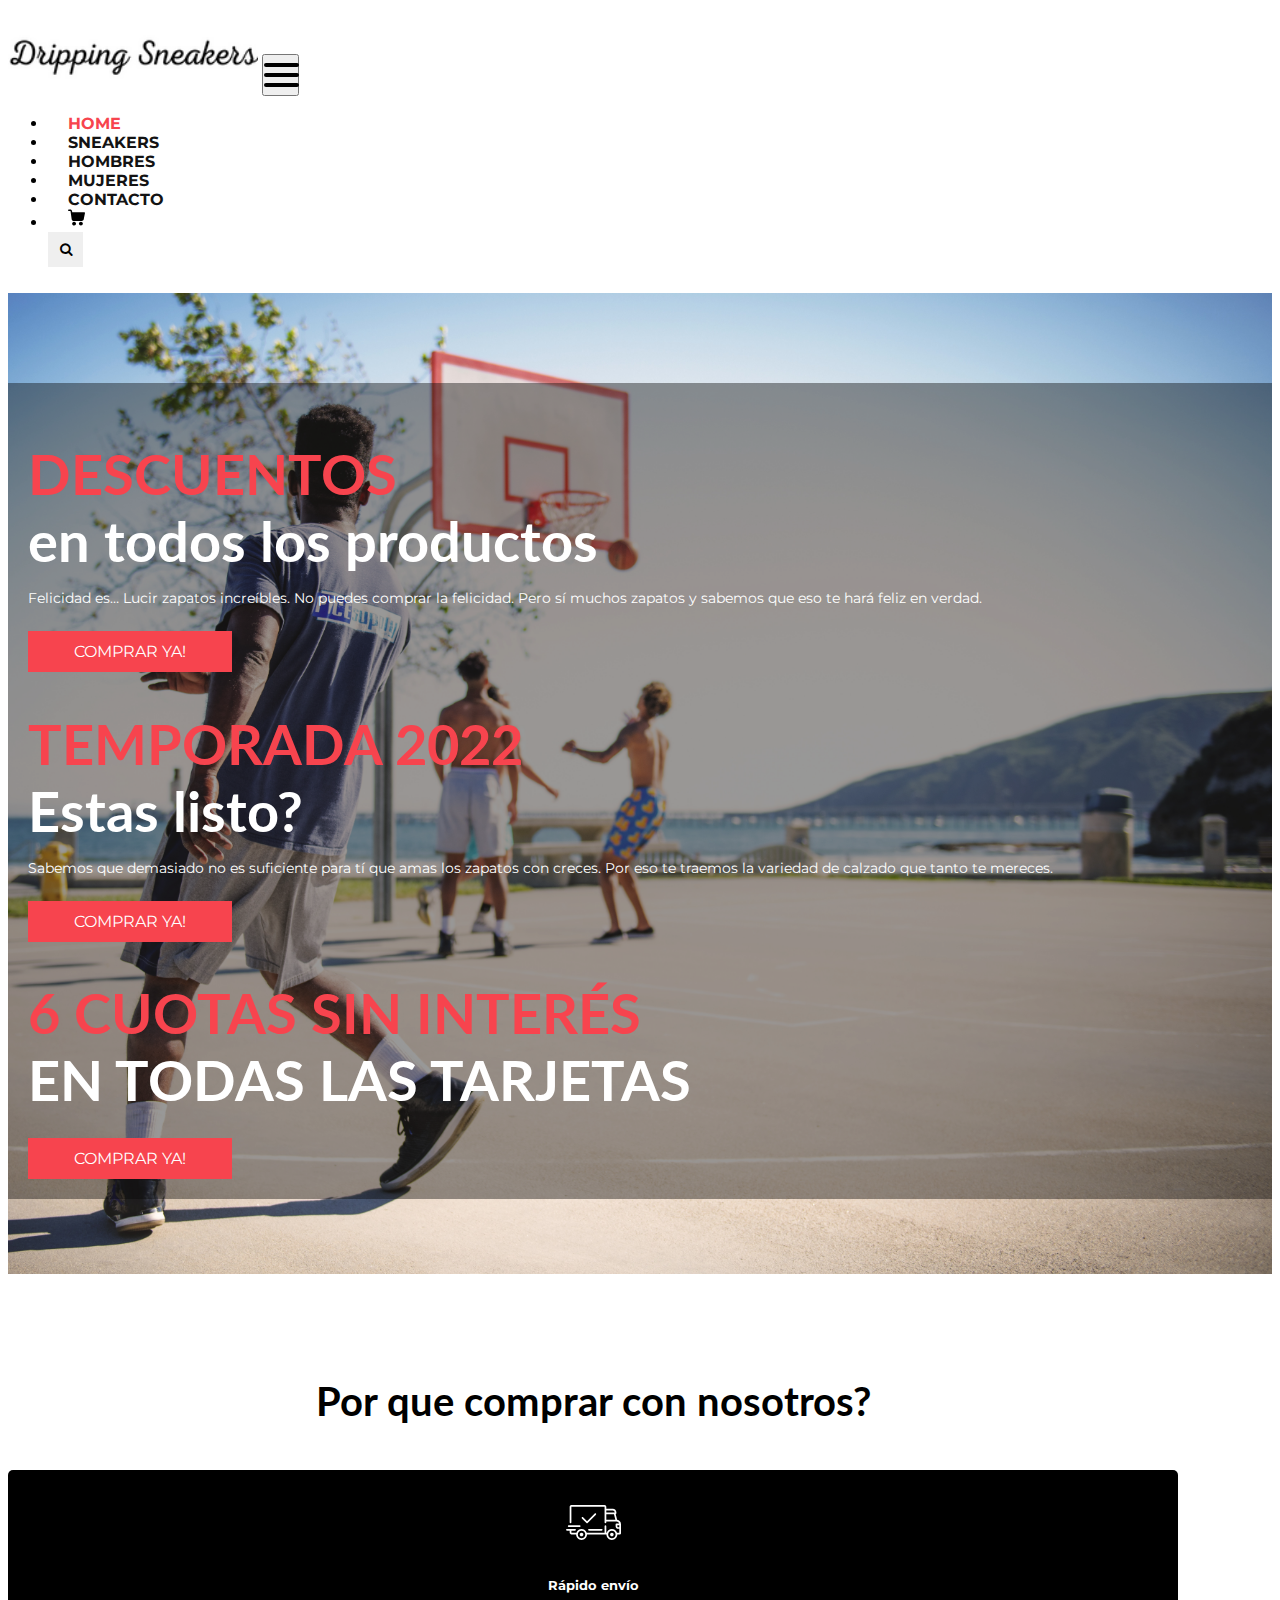
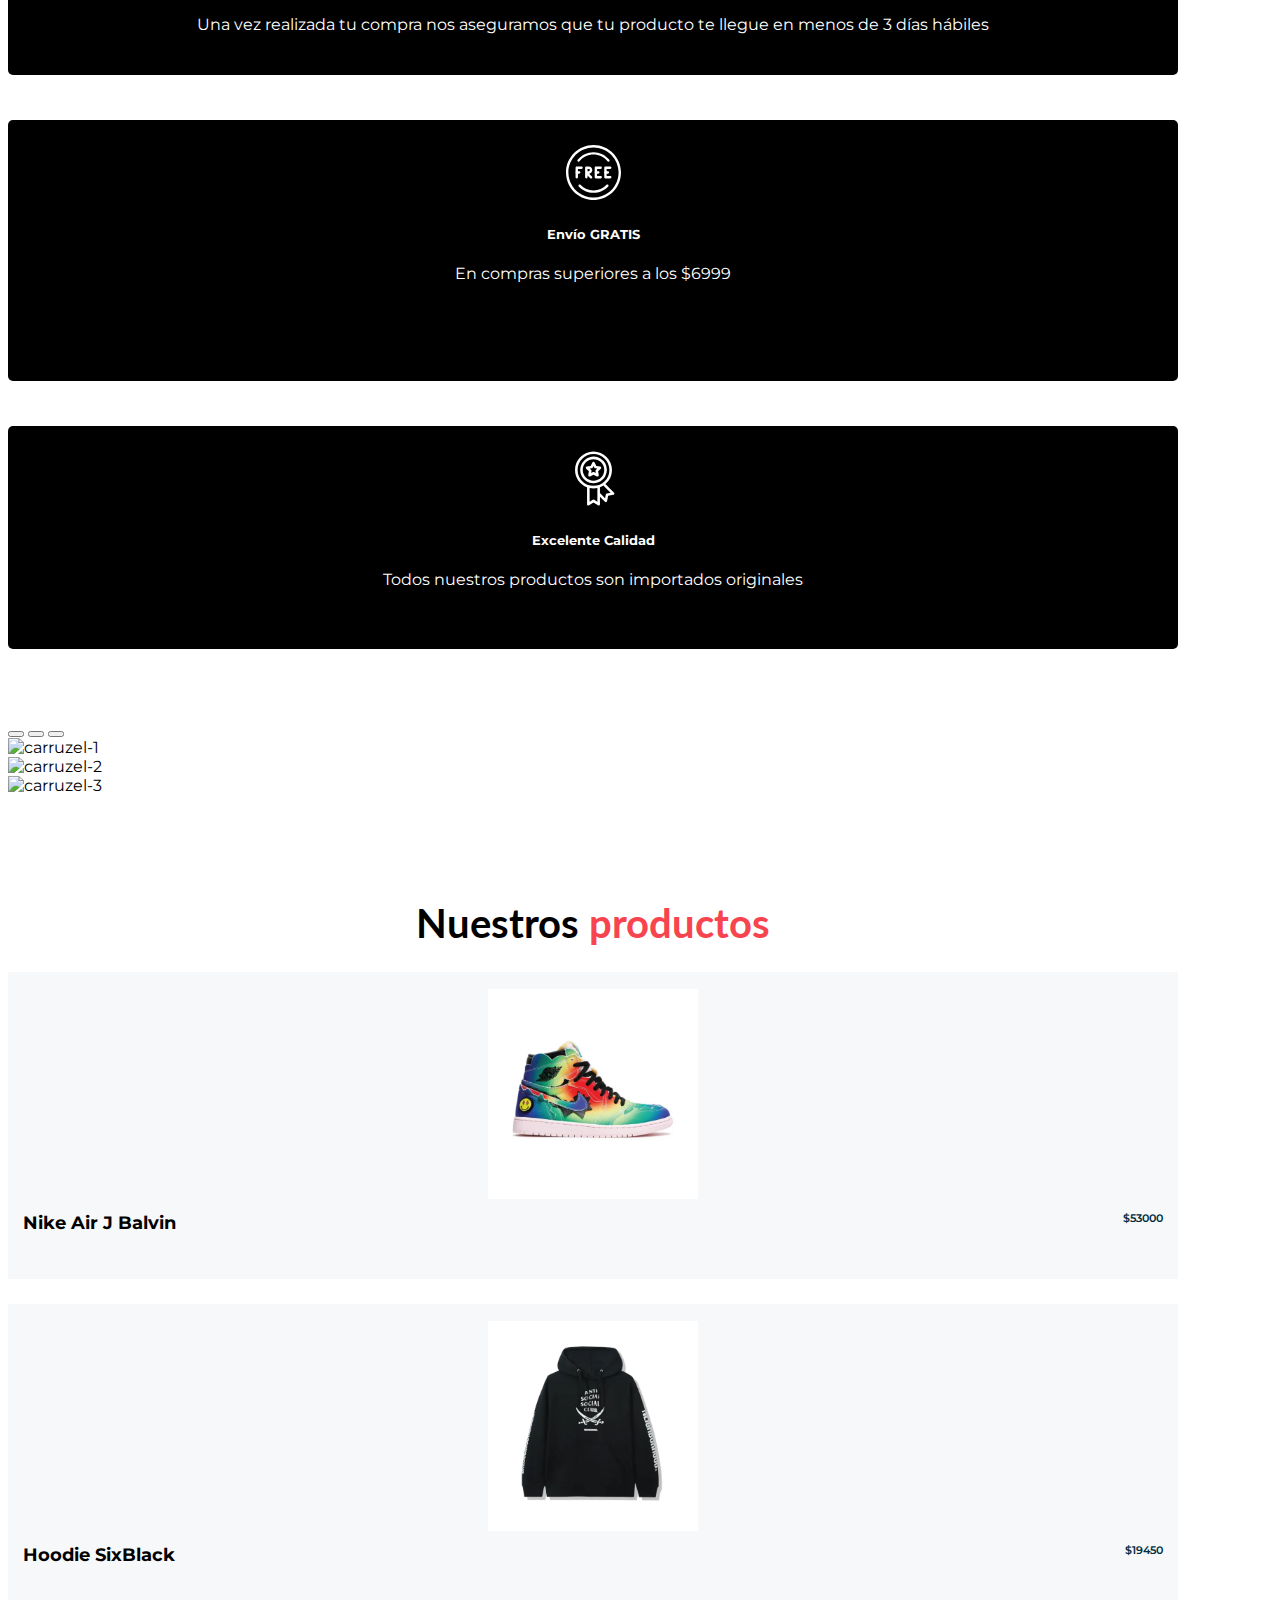
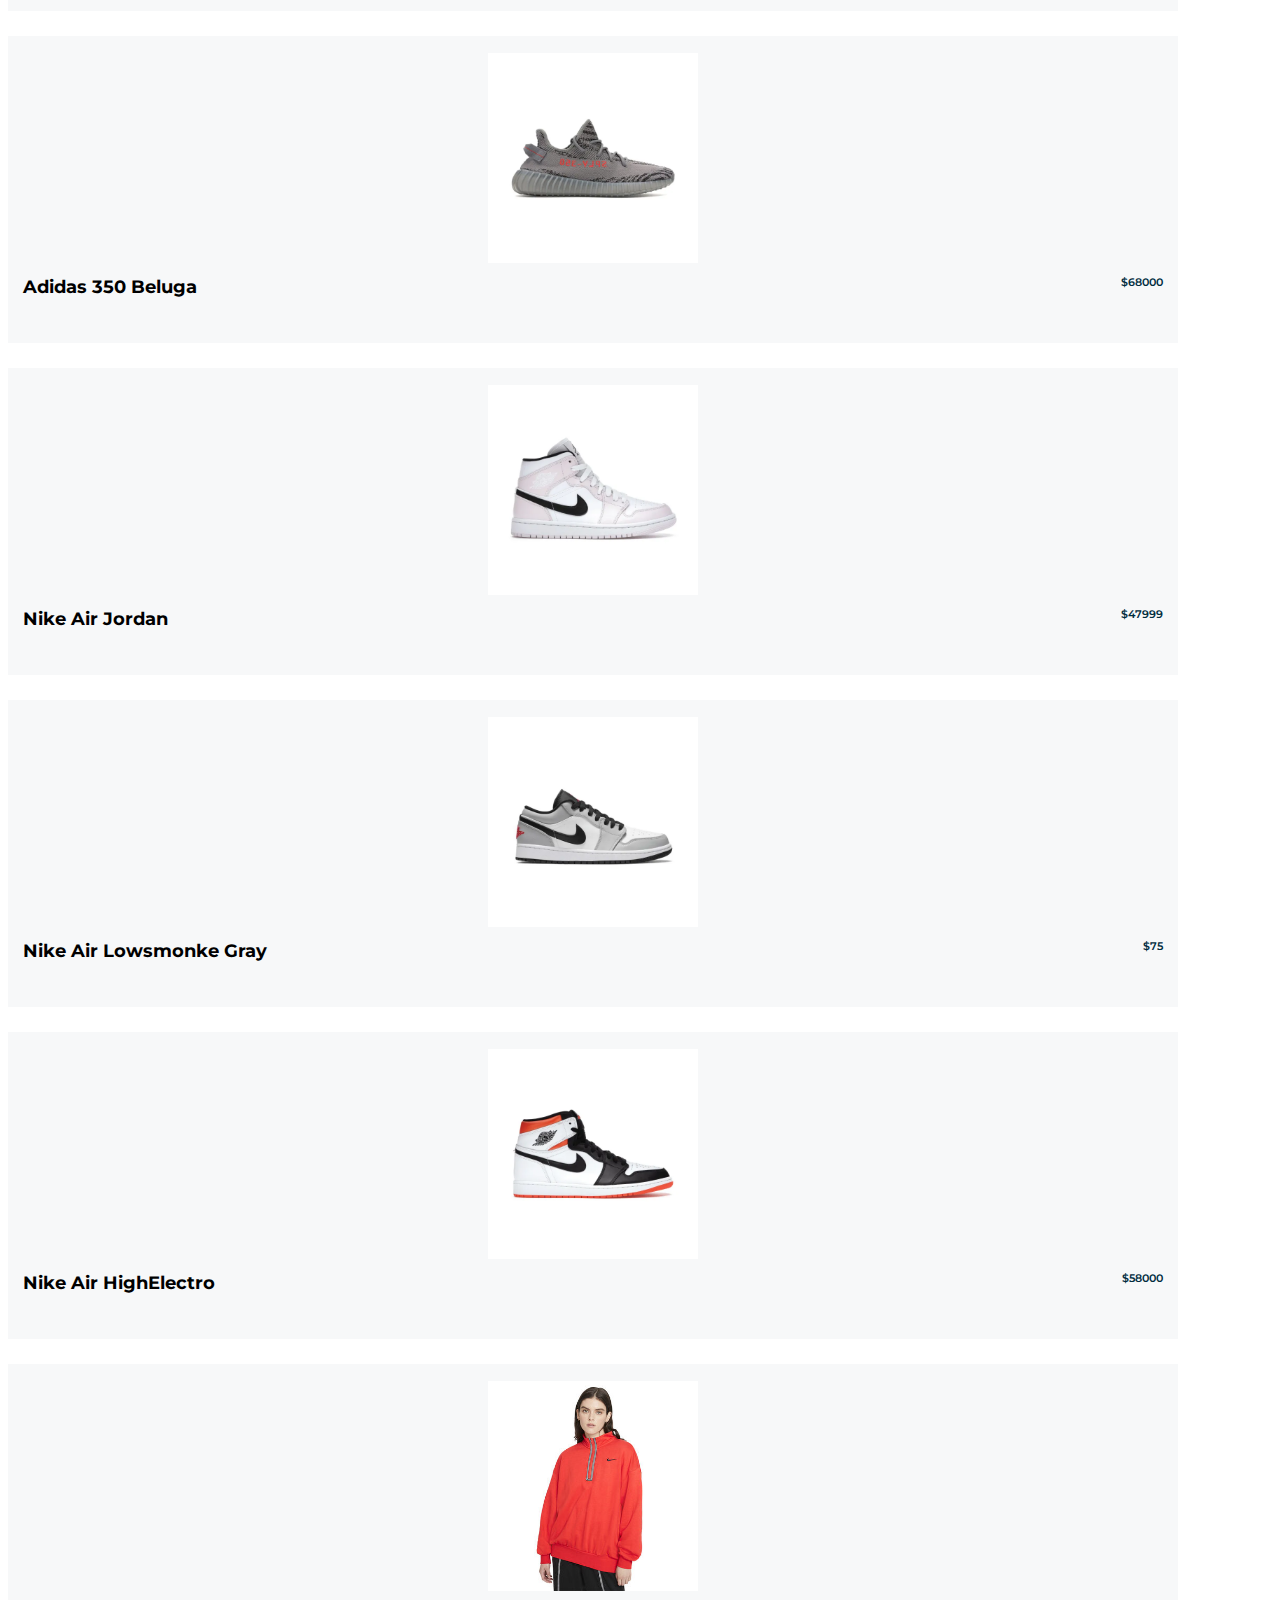
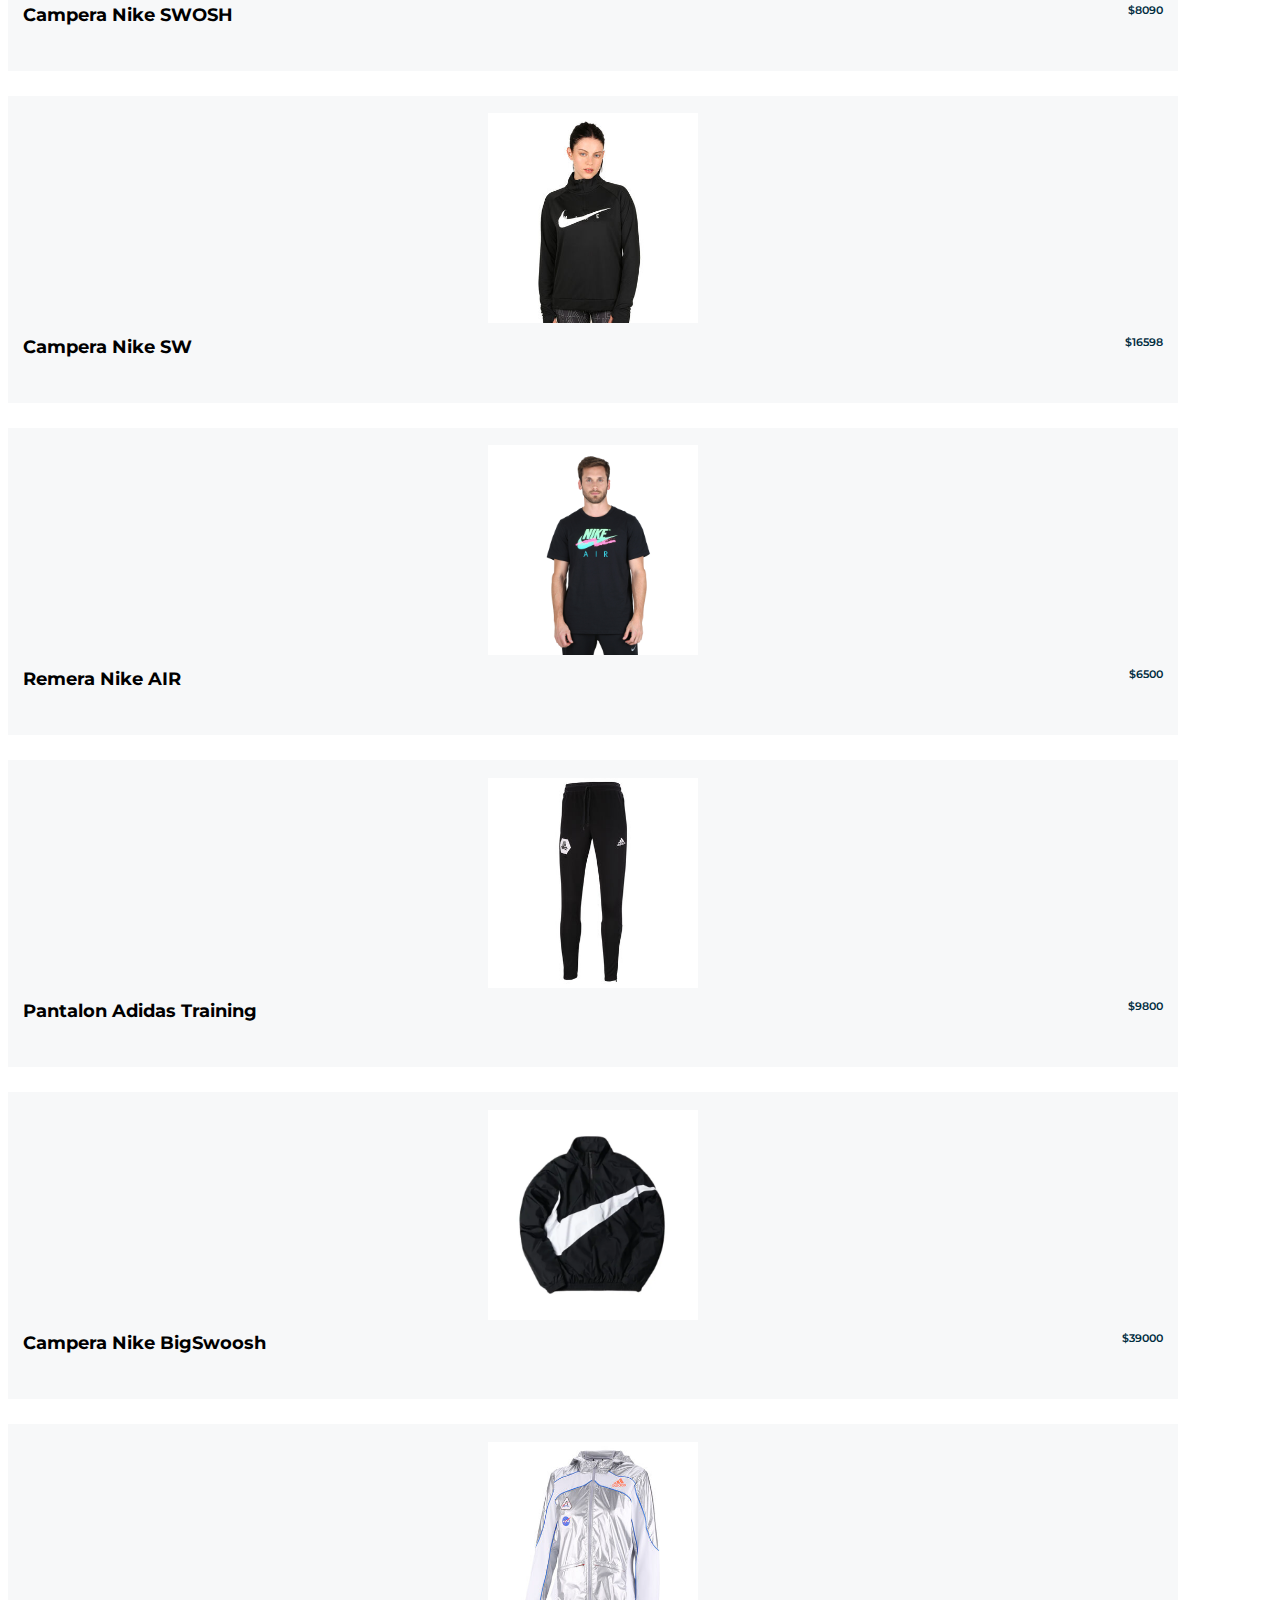
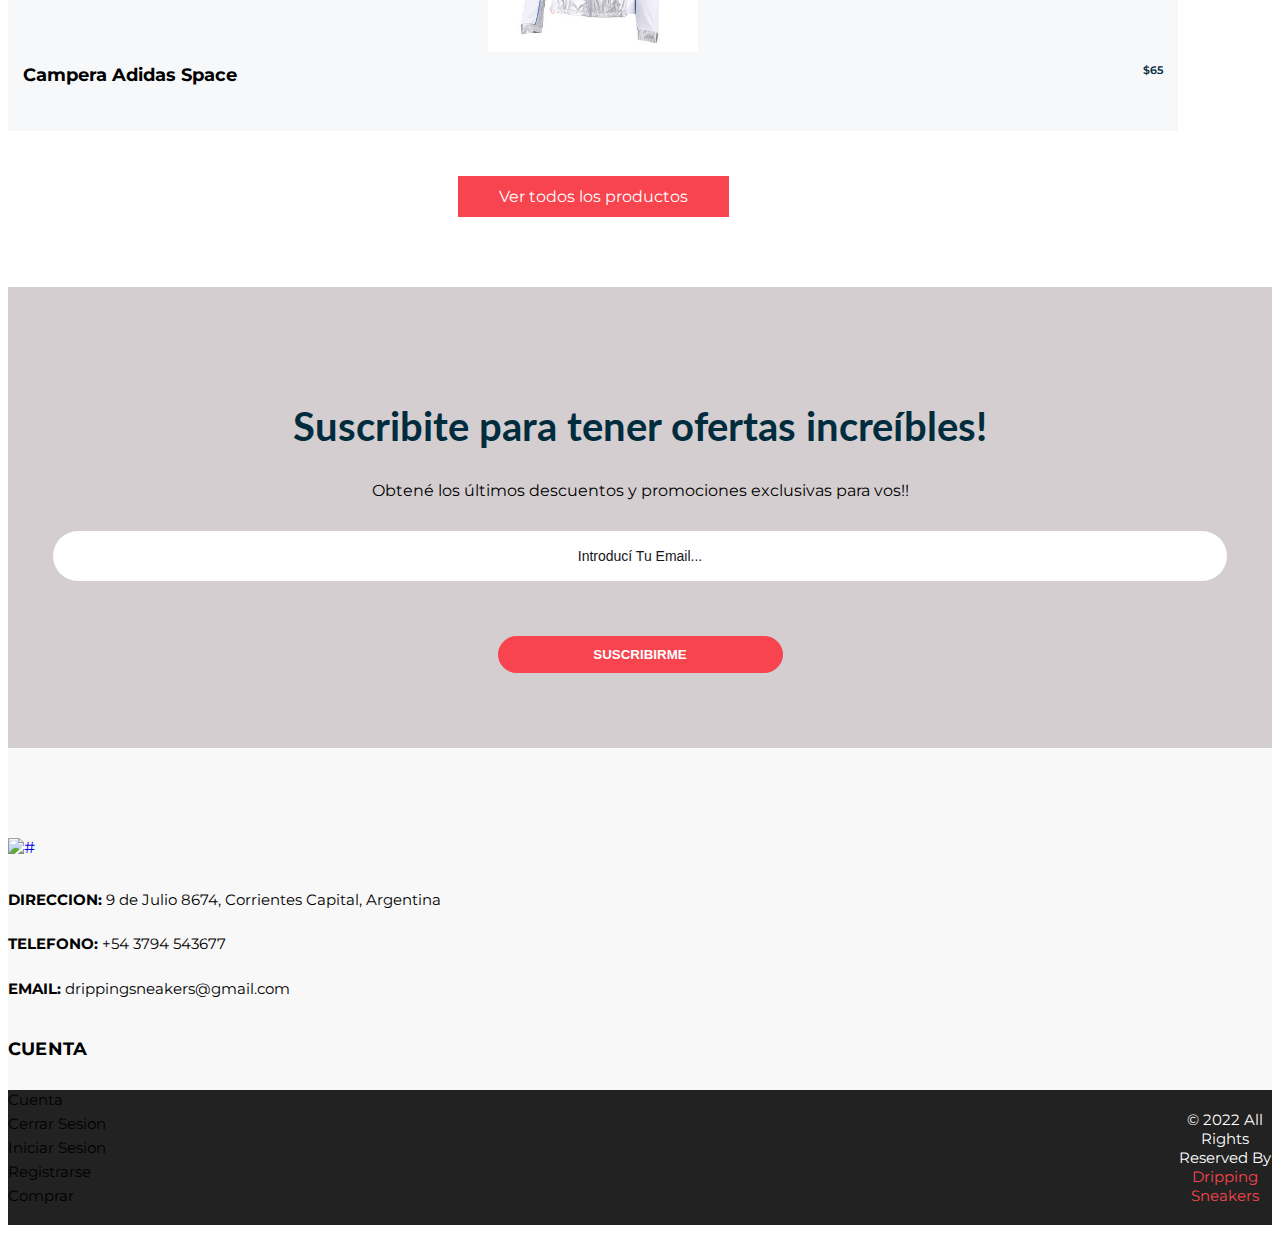
==== commit ca7b8b6d: "Se optimiza el sitio, y se aplica SASS2 y SEO" ====
--- a/index.html
+++ b/index.html
@@ -6,16 +6,20 @@
       <meta http-equiv="X-UA-Compatible" content="IE=edge" />
       <!-- Mobile Metas -->
       <meta name="viewport" content="width=device-width, initial-scale=1, shrink-to-fit=no" />
-      <!-- Site Metas -->
-      <meta name="keywords" content="" />
-      <meta name="description" content="" />
+      <!-- Site Metas // SEO -->
+      <meta name="keywords" content="zapatillas moda" />
+      <meta name="description" content="Encontrá en nuestra Tienda Online Zapatillas, Ropa deportiva, Moda y Colecciones exclusivas de las mejores Marcas" />
       <meta name="author" content="" />
-      <link rel="shortcut icon" href="images/favicon.png" type="">
+      <link rel="shortcut icon" href="images/logoflama1.png" type="">
       <title>Dripping Sneakers</title>
-      <!-- bootstrap core css -->
-      <link rel="stylesheet" type="text/css" href="css/bootstrap.css" />
       <!-- font awesome style -->
       <link href="css/font-awesome.min.css" rel="stylesheet" />
+      <!-- font google -->
+      <link rel="preconnect" href="https://fonts.googleapis.com">
+      <link rel="preconnect" href="https://fonts.gstatic.com" crossorigin>
+      <link href="https://fonts.googleapis.com/css2?family=Lato:ital,wght@0,100;1,900&display=swap" rel="stylesheet">
+      <!-- Bootstrap -->
+      <link href="https://cdn.jsdelivr.net/npm/bootstrap@5.1.3/dist/css/bootstrap.min.css" rel="stylesheet" integrity="sha384-1BmE4kWBq78iYhFldvKuhfTAU6auU8tT94WrHftjDbrCEXSU1oBoqyl2QvZ6jIW3" crossorigin="anonymous">
       <!-- Custom styles for this template -->
       <link href="css/style.css" rel="stylesheet" />
       <!-- responsive style -->
@@ -34,22 +38,22 @@
                   <div class="collapse navbar-collapse" id="navbarSupportedContent">
                      <ul class="navbar-nav">
                         <li class="nav-item active">
-                           <a class="nav-link" href="index.html">Home <span class="sr-only">(current)</span></a>
+                           <a class="nav-link" href="#">Home <span class="sr-only">(current)</span></a>
                         </li>
                         <li class="nav-item">
-                           <a class="nav-link" href="sneakers.html">Sneakers</a>
+                           <a class="nav-link" href="./pages/sneakers.html">Sneakers</a>
                         </li>
                         <li class="nav-item">
-                           <a class="nav-link" href="hombres.html">Hombres</a>
+                           <a class="nav-link" href="./pages/hombres.html">Hombres</a>
                         </li>
                         <li class="nav-item">
-                           <a class="nav-link" href="mujeres.html">Mujeres</a>
+                           <a class="nav-link" href="./pages/mujeres.html">Mujeres</a>
                         </li>
                         <li class="nav-item">
-                           <a class="nav-link" href="contact.html">Contacto</a>
+                           <a class="nav-link" href="./pages/contact.html">Contacto</a>
                         </li>
                         <li class="nav-item">
-                           <a class="nav-link" href="#">
+                           <a class="nav-link" href="#"> <!-- SVG Carrito de compras -->
                               <svg version="1.1" id="Capa_1" xmlns="http://www.w3.org/2000/svg" xmlns:xlink="http://www.w3.org/1999/xlink" x="0px" y="0px" viewBox="0 0 456.029 456.029" style="enable-background:new 0 0 456.029 456.029;" xml:space="preserve">
                                  <g>
                                     <g>
@@ -71,36 +75,6 @@
                                           c1.024,28.16,24.064,50.688,52.224,50.688h1.024C193.536,443.31,216.576,418.734,215.04,389.55z" />
                                     </g>
                                  </g>
-                                 <g>
-                                 </g>
-                                 <g>
-                                 </g>
-                                 <g>
-                                 </g>
-                                 <g>
-                                 </g>
-                                 <g>
-                                 </g>
-                                 <g>
-                                 </g>
-                                 <g>
-                                 </g>
-                                 <g>
-                                 </g>
-                                 <g>
-                                 </g>
-                                 <g>
-                                 </g>
-                                 <g>
-                                 </g>
-                                 <g>
-                                 </g>
-                                 <g>
-                                 </g>
-                                 <g>
-                                 </g>
-                                 <g>
-                                 </g>
                               </svg>
                            </a>
                         </li>
@@ -115,6 +89,7 @@
             </div>
          </header>
          <!-- end header section -->
+
          <!-- slider section -->
          <section class="slider_section ">
             <div class="slider_bg_box">
@@ -129,13 +104,13 @@
                               <div class="detail-box">
                                  <h1>
                                     <span>
-                                    Descuentos del 20%
+                                    DESCUENTOS
                                     </span>
                                     <br>
                                     en todos los productos
                                  </h1>
                                  <p>
-                                    Explicabo esse amet tempora quibusdam laudantium, laborum eaque magnam fugiat hic? Esse dicta aliquid error repudiandae earum suscipit fugiat molestias, veniam, vel architecto veritatis delectus repellat modi impedit sequi.
+                                    Felicidad es… Lucir zapatos increíbles. No puedes comprar la felicidad. Pero sí muchos zapatos y sabemos que eso te hará feliz en verdad.
                                  </p>
                                  <div class="btn-box">
                                     <a href="" class="btn1">
@@ -147,20 +122,20 @@
                         </div>
                      </div>
                   </div>
-                  <div class="carousel-item ">
-                     <div class="container ">
+                  <div class="carousel-item">
+                     <div class="container">
                         <div class="row">
                            <div class="col-md-7 col-lg-6 ">
                               <div class="detail-box">
                                  <h1>
                                     <span>
-                                    Temporada 2022
+                                    TEMPORADA 2022
                                     </span>
                                     <br>
                                     Estas listo?
                                  </h1>
                                  <p>
-                                    Explicabo esse amet tempora quibusdam laudantium, laborum eaque magnam fugiat hic? Esse dicta aliquid error repudiandae earum suscipit fugiat molestias, veniam, vel architecto veritatis delectus repellat modi impedit sequi.
+                                    Sabemos que demasiado no es suficiente para tí que amas los zapatos con creces. Por eso te traemos la variedad de calzado que tanto te mereces.
                                  </p>
                                  <div class="btn-box">
                                     <a href="" class="btn1">
@@ -179,13 +154,12 @@
                               <div class="detail-box">
                                  <h1>
                                     <span>
-                                    Todas las tarjetas
+                                    6 CUOTAS SIN INTERÉS
                                     </span>
                                     <br>
-                                    VISA MasterCard AE
+                                    EN TODAS LAS TARJETAS
                                  </h1>
                                  <p>
-                                    Explicabo esse amet tempora quibusdam laudantium, laborum eaque magnam fugiat hic? Esse dicta aliquid error repudiandae earum suscipit fugiat molestias, veniam, vel architecto veritatis delectus repellat modi impedit sequi.
                                  </p>
                                  <div class="btn-box">
                                     <a href="" class="btn1">
@@ -197,13 +171,6 @@
                         </div>
                      </div>
                   </div>
-               </div>
-               <div class="container">
-                  <ol class="carousel-indicators">
-                     <li data-target="#customCarousel1" data-slide-to="0" class="active"></li>
-                     <li data-target="#customCarousel1" data-slide-to="1"></li>
-                     <li data-target="#customCarousel1" data-slide-to="2"></li>
-                  </ol>
                </div>
             </div>
          </section>
@@ -219,7 +186,7 @@
             </div>
             <div class="row">
                <div class="col-md-4">
-                  <div class="box ">
+                  <div class="box bg__bl">
                      <div class="img-box">
                         <svg version="1.1" id="Layer_1" xmlns="http://www.w3.org/2000/svg" xmlns:xlink="http://www.w3.org/1999/xlink" x="0px" y="0px" viewBox="0 0 512 512" style="enable-background:new 0 0 512 512;" xml:space="preserve">
                            <g>
@@ -275,36 +242,6 @@
                                     C281.901,181.576,281.901,176.501,278.771,173.37z" />
                               </g>
                            </g>
-                           <g>
-                           </g>
-                           <g>
-                           </g>
-                           <g>
-                           </g>
-                           <g>
-                           </g>
-                           <g>
-                           </g>
-                           <g>
-                           </g>
-                           <g>
-                           </g>
-                           <g>
-                           </g>
-                           <g>
-                           </g>
-                           <g>
-                           </g>
-                           <g>
-                           </g>
-                           <g>
-                           </g>
-                           <g>
-                           </g>
-                           <g>
-                           </g>
-                           <g>
-                           </g>
                         </svg>
                      </div>
                      <div class="detail-box">
@@ -318,7 +255,7 @@
                   </div>
                </div>
                <div class="col-md-4">
-                  <div class="box ">
+                  <div class="box bg__bl">
                      <div class="img-box">
                         <svg version="1.1" id="Capa_1" xmlns="http://www.w3.org/2000/svg" xmlns:xlink="http://www.w3.org/1999/xlink" x="0px" y="0px" viewBox="0 0 490.667 490.667" style="enable-background:new 0 0 490.667 490.667;" xml:space="preserve">
                            <g>
@@ -390,36 +327,6 @@
                                     c5.888,0,10.667-4.779,10.667-10.667S379.221,234.667,373.333,234.667z" />
                               </g>
                            </g>
-                           <g>
-                           </g>
-                           <g>
-                           </g>
-                           <g>
-                           </g>
-                           <g>
-                           </g>
-                           <g>
-                           </g>
-                           <g>
-                           </g>
-                           <g>
-                           </g>
-                           <g>
-                           </g>
-                           <g>
-                           </g>
-                           <g>
-                           </g>
-                           <g>
-                           </g>
-                           <g>
-                           </g>
-                           <g>
-                           </g>
-                           <g>
-                           </g>
-                           <g>
-                           </g>
                         </svg>
                      </div>
                      <div class="detail-box">
@@ -428,12 +335,16 @@
                         </h5>
                         <p>
                            En compras superiores a los $6999
+                           <br>
+                           <br>
+                           <br>
+                           <br>
                         </p>
                      </div>
                   </div>
                </div>
                <div class="col-md-4">
-                  <div class="box ">
+                  <div class="box bg__bl">
                      <div class="img-box">
                         <svg id="_30_Premium" height="512" viewBox="0 0 512 512" width="512" xmlns="http://www.w3.org/2000/svg" data-name="30_Premium">
                            <g id="filled">
@@ -448,7 +359,9 @@
                            Excelente Calidad
                         </h5>
                         <p>
-                           Todos nuestros productos son importados originales, para que tengas la tranquilidad de que estas comprando lo que ves
+                           Todos nuestros productos son importados originales
+                           <br>
+                           <br>
                         </p>
                      </div>
                   </div>
@@ -459,30 +372,24 @@
       <!-- end why section -->
       
       <!-- arrival section -->
-      <section class="arrival_section">
-         <div class="container">
-            <div class="box">
-               <div class="arrival_bg_box">
-                  <img src="images/pexels-oliver-sjöström-1103832.jpeg" alt="">
-               </div>
-               <div class="row">
-                  <div class="col-md-6 ml-auto">
-                     <div class="heading_container remove_line_bt">
-                        <h2>
-                           #RecienLlegados
-                        </h2>
-                     </div>
-                     <p style="margin-top: 20px;margin-bottom: 30px;">
-                        Vitae fugiat laboriosam officia perferendis provident aliquid voluptatibus dolorem, fugit ullam sit earum id eaque nisi hic? Tenetur commodi, nisi rem vel, ea eaque ab ipsa, autem similique ex unde!
-                     </p>
-                     <a href="">
-                     COMPRAR YA!
-                     </a>
-                  </div>
-               </div>
-            </div>
+      <div id="carouselExampleIndicators" class="carousel slide" data-bs-ride="carousel">
+         <div class="carousel-indicators">
+            <button type="button" data-bs-target="#carouselExampleIndicators" data-bs-slide-to="0" class="active" aria-current="true" aria-label="Slide 1"></button>
+            <button type="button" data-bs-target="#carouselExampleIndicators" data-bs-slide-to="1" aria-label="Slide 2"></button>
+            <button type="button" data-bs-target="#carouselExampleIndicators" data-bs-slide-to="2" aria-label="Slide 3"></button>
          </div>
-      </section>
+         <div class="carousel-inner">
+            <div class="carousel-item active">
+               <img src="./images/carruzel-1.jpg" class="d-block w-100" alt="carruzel-1">
+            </div>
+            <div class="carousel-item">
+               <img src="./images/carruzel-2.jpg" class="d-block w-100" alt="carruzel-2">
+            </div>
+            <div class="carousel-item">
+               <img src="./images/carruzel-3.jpg" class="d-block w-100" alt="carruzel-3">
+            </div>
+         </div>
+      </div>
       <!-- end arrival section -->
       
       <!-- product section -->
@@ -814,7 +721,7 @@
                         <div class="heading_container heading_center">
                            <h3>Suscribite para tener ofertas increíbles!</h3>
                         </div>
-                        <p>Lorem ipsum dolor sit amet, consectetur adipiscing elit, sed do eiusmod tempor</p>
+                        <p>Obtené los últimos descuentos y promociones exclusivas para vos!!</p>
                         <form action="">
                            <input type="email" placeholder="Introducí tu email...">
                            <button>
@@ -828,97 +735,7 @@
          </div>
       </section>
       <!-- end subscribe section -->
-      <!-- client section -->
-      <section class="client_section layout_padding">
-         <div class="container">
-            <div class="heading_container heading_center">
-               <h2>
-                  Testimonios de clientes
-               </h2>
-            </div>
-            <div id="carouselExample3Controls" class="carousel slide" data-ride="carousel">
-               <div class="carousel-inner">
-                  <div class="carousel-item active">
-                     <div class="box col-lg-10 mx-auto">
-                        <div class="img_container">
-                           <div class="img-box">
-                              <div class="img_box-inner">
-                                 <img src="images/client.jpg" alt="">
-                              </div>
-                           </div>
-                        </div>
-                        <div class="detail-box">
-                           <h5>
-                              Anna Trevor
-                           </h5>
-                           <h6>
-                              Customer
-                           </h6>
-                           <p>
-                              Dignissimos reprehenderit repellendus nobis error quibusdam? Atque animi sint unde quis reprehenderit, et, perspiciatis, debitis totam est deserunt eius officiis ipsum ducimus ad labore modi voluptatibus accusantium sapiente nam! Quaerat.
-                           </p>
-                        </div>
-                     </div>
-                  </div>
-                  <div class="carousel-item">
-                     <div class="box col-lg-10 mx-auto">
-                        <div class="img_container">
-                           <div class="img-box">
-                              <div class="img_box-inner">
-                                 <img src="images/client.jpg" alt="">
-                              </div>
-                           </div>
-                        </div>
-                        <div class="detail-box">
-                           <h5>
-                              Anna Trevor
-                           </h5>
-                           <h6>
-                              Customer
-                           </h6>
-                           <p>
-                              Dignissimos reprehenderit repellendus nobis error quibusdam? Atque animi sint unde quis reprehenderit, et, perspiciatis, debitis totam est deserunt eius officiis ipsum ducimus ad labore modi voluptatibus accusantium sapiente nam! Quaerat.
-                           </p>
-                        </div>
-                     </div>
-                  </div>
-                  <div class="carousel-item">
-                     <div class="box col-lg-10 mx-auto">
-                        <div class="img_container">
-                           <div class="img-box">
-                              <div class="img_box-inner">
-                                 <img src="images/client.jpg" alt="">
-                              </div>
-                           </div>
-                        </div>
-                        <div class="detail-box">
-                           <h5>
-                              Anna Trevor
-                           </h5>
-                           <h6>
-                              Customer
-                           </h6>
-                           <p>
-                              Dignissimos reprehenderit repellendus nobis error quibusdam? Atque animi sint unde quis reprehenderit, et, perspiciatis, debitis totam est deserunt eius officiis ipsum ducimus ad labore modi voluptatibus accusantium sapiente nam! Quaerat.
-                           </p>
-                        </div>
-                     </div>
-                  </div>
-               </div>
-               <div class="carousel_btn_box">
-                  <a class="carousel-control-prev" href="#carouselExample3Controls" role="button" data-slide="prev">
-                  <i class="fa fa-long-arrow-left" aria-hidden="true"></i>
-                  <span class="sr-only">Previous</span>
-                  </a>
-                  <a class="carousel-control-next" href="#carouselExample3Controls" role="button" data-slide="next">
-                  <i class="fa fa-long-arrow-right" aria-hidden="true"></i>
-                  <span class="sr-only">Next</span>
-                  </a>
-               </div>
-            </div>
-         </div>
-      </section>
-      <!-- end client section -->
+
       <!-- footer start -->
       <footer>
          <div class="container">
@@ -926,7 +743,7 @@
                <div class="col-md-4">
                   <div class="full">
                      <div class="logo_footer">
-                        <a href="#"><img width="210" src="images/Dripping Sneakers-logo.png" alt="#" /></a>
+                        <a href="#"><img width="210" src="images/Logo-footer.png" alt="#" /></a>
                      </div>
                      <div class="information_f">
                         <p><strong>DIRECCION:</strong> 9 de Julio 8674, Corrientes Capital, Argentina</p>
@@ -937,53 +754,24 @@
                </div>
                <div class="col-md-8">
                   <div class="row">
-                  <div class="col-md-7">
-                     <div class="row">
-                        <div class="col-md-6">
-                     <div class="widget_menu">
-                        <h3>Menu</h3>
-                        <ul>
-                           <li><a href="#">Home</a></li>
-                           <li><a href="sneakers.html">Sneakers</a></li>
-                           <li><a href="hombres.html">Hombres</a></li>
-                           <li><a href="mujeres.html">Mujeres</a></li>
-                           <li><a href="contact.html">Contact</a></li>
-                        </ul>
-                     </div>
-                  </div>
-                  <div class="col-md-6">
-                     <div class="widget_menu">
-                        <h3>Cuenta</h3>
-                        <ul>
-                           <li><a href="#">Cuenta</a></li>
-                           <li><a href="#">Cerrar Sesion</a></li>
-                           <li><a href="#">Iniciar Sesion</a></li>
-                           <li><a href="#">Registrarse</a></li>
-                           <li><a href="#">Comprar</a></li>
-                           <li><a href="#">Widgets</a></li>
-                        </ul>
-                     </div>
-                  </div>
-                     </div>
-                  </div>     
-                  <div class="col-md-5">
-                     <div class="widget_menu">
-                        <h3>Noticias</h3>
-                        <div class="information_f">
-                           <p>Susucribite para tener las ultimas ofertas</p>
-                        </div>
-                        <div class="form_sub">
-                           <form>
-                              <fieldset>
-                                 <div class="field">
-                                    <input type="email" placeholder="email..." name="email" />
-                                    <input type="submit" value="Enterarme!" />
-                                 </div>
-                              </fieldset>
-                           </form>
-                        </div>
-                     </div>
-                  </div>
+                     <div class="col-md-7">
+                        <div class="row">
+                           <div class="col-md-6">
+                           </div>
+                           <div class="col-md-6">
+                              <div class="widget_menu">
+                                    <h3>Cuenta</h3>
+                                    <ul>
+                                       <li><a href="#">Cuenta</a></li>
+                                       <li><a href="#">Cerrar Sesion</a></li>
+                                       <li><a href="#">Iniciar Sesion</a></li>
+                                       <li><a href="#">Registrarse</a></li>
+                                       <li><a href="#">Comprar</a></li>
+                                    </ul>
+                              </div>
+                           </div>
+                        </div>
+                     </div>     
                   </div>
                </div>
             </div>
@@ -1005,5 +793,8 @@
       <script src="js/bootstrap.js"></script>
       <!-- custom js -->
       <script src="js/custom.js"></script>
+      <!-- bootstrap js -->
+      <script src="https://cdn.jsdelivr.net/npm/@popperjs/core@2.10.2/dist/umd/popper.min.js" integrity="sha384-7+zCNj/IqJ95wo16oMtfsKbZ9ccEh31eOz1HGyDuCQ6wgnyJNSYdrPa03rtR1zdB" crossorigin="anonymous"></script>
+      <script src="https://cdn.jsdelivr.net/npm/bootstrap@5.1.3/dist/js/bootstrap.min.js" integrity="sha384-QJHtvGhmr9XOIpI6YVutG+2QOK9T+ZnN4kzFN1RtK3zEFEIsxhlmWl5/YESvpZ13" crossorigin="anonymous"></script>
    </body>
 </html>--- a/css/style.css
+++ b/css/style.css
@@ -1,11 +1,33 @@
-@import url('https://fonts.googleapis.com/css2?family=Montserrat:ital,wght@0,100;0,200;0,300;0,400;0,500;0,600;0,700;0,800;0,900;1,100;1,200;1,300;1,400;1,500;1,600;1,700;1,800;1,900&display=swap');
+/* VARS */
+@import url("https://fonts.googleapis.com/css2?family=Montserrat:ital,wght@0,100;0,200;0,300;0,400;0,500;0,600;0,700;0,800;0,900;1,100;1,200;1,300;1,400;1,500;1,600;1,700;1,800;1,900&display=swap");
+.bg__wh {
+  background-color: white !important;
+}
+
+.bg__bl {
+  background-color: black !important;
+}
+
+.bg__rd {
+  background-color: red !important;
+}
+
+.bg__bg {
+  background-color: beige !important;
+}
+
+.color-font {
+  color: black;
+}
 
 * {
-  box-sizing: border-box;
-}
+  -webkit-box-sizing: border-box;
+          box-sizing: border-box;
+}
+
 body {
   font-family: 'Montserrat', sans-serif;
-  color: #0c0c0c;
+  color: #000000;
   background-color: #ffffff;
   overflow-x: hidden;
 }
@@ -36,7 +58,7 @@
 
 h1,
 h2 {
-  font-family: 'Playfair Display', serif;
+  font-family: 'Lato', sans-serif;
 }
 
 .heading_container {
@@ -53,19 +75,10 @@
 }
 
 .heading_container h2 {
-    position: relative;
-    margin-bottom: 0;
-    font-size: 3.5rem;
-    font-weight: bold;
-}
-
-.heading_container h2::after {
-    content: "";
-    display: block;
-    width: 70px;
-    height: 5px;
-    background: #f7444e;
-    margin: 10px auto 10px;
+  position: relative;
+  margin-bottom: 0;
+  font-size: 2.5rem;
+  font-weight: bold;
 }
 
 .heading_container h2 span {
@@ -122,7 +135,7 @@
 }
 
 .header_section {
-    padding: 15px 0;
+  padding: 10px 0;
 }
 
 .header_section .container-fluid {
@@ -131,7 +144,7 @@
 }
 
 .navbar-brand {
-  font-family: 'Playfair Display', serif;
+  font-family: 'Lato', sans-serif;
 }
 
 .navbar-brand span {
@@ -140,6 +153,7 @@
   color: #000000;
 }
 
+/* de aca hasta donde termina el header si modifico me rompe el navbar, esta parte no la toco */
 .custom_nav-container {
   padding: 0;
 }
@@ -149,14 +163,14 @@
 }
 
 .custom_nav-container .navbar-nav .nav-item .nav-link {
-    padding: 5px 20px;
-    color: #131313;
-    text-align: center;
-    text-transform: uppercase;
-    border-radius: 5px;
-    -webkit-transition: all 0.3s;
-    transition: all 0.3s;
-    font-weight: 700;
+  padding: 5px 20px;
+  color: #131313;
+  text-align: center;
+  text-transform: uppercase;
+  border-radius: 5px;
+  -webkit-transition: all 0.3s;
+  transition: all 0.3s;
+  font-weight: 700;
 }
 
 .custom_nav-container .navbar-nav .nav-item .nav-link svg {
@@ -188,9 +202,6 @@
 
 .custom_nav-container .navbar-toggler {
   outline: none;
-}
-
-.custom_nav-container .navbar-toggler {
   padding: 0;
   width: 37px;
   height: 42px;
@@ -211,7 +222,7 @@
   transition: all 0.3s;
 }
 
-.custom_nav-container .navbar-toggler span::before, .custom_nav-container .navbar-toggler span::after {
+.custom_nav-container .navbar-toggler span::before {
   content: "";
   position: absolute;
   left: 0;
@@ -225,26 +236,36 @@
 }
 
 .custom_nav-container .navbar-toggler span::after {
+  content: "";
+  position: absolute;
+  left: 0;
+  height: 100%;
+  width: 100%;
+  background-color: #000000;
+  top: -10px;
+  border-radius: 5px;
+  -webkit-transition: all 0.3s;
+  transition: all 0.3s;
   top: 10px;
 }
 
 .custom_nav-container .navbar-toggler[aria-expanded="true"] {
   -webkit-transform: rotate(360deg);
-          transform: rotate(360deg);
+  transform: rotate(360deg);
 }
 
 .custom_nav-container .navbar-toggler[aria-expanded="true"] span {
   -webkit-transform: rotate(45deg);
-          transform: rotate(45deg);
+  transform: rotate(45deg);
 }
 
 .custom_nav-container .navbar-toggler[aria-expanded="true"] span::before, .custom_nav-container .navbar-toggler[aria-expanded="true"] span::after {
   -webkit-transform: rotate(90deg);
-          transform: rotate(90deg);
+  transform: rotate(90deg);
   top: 0;
 }
 
-/*end header section*/
+/* end header section */
 /* slider section */
 .slider_section {
   -webkit-box-flex: 1;
@@ -258,26 +279,30 @@
           align-items: center;
   position: relative;
   padding: 90px 0 75px 0;
-  background-color: #0c0c0c57;
 }
 
 .slider_section .row {
   -webkit-box-align: center;
       -ms-flex-align: center;
           align-items: center;
+  -webkit-box-orient: horizontal;
+  -webkit-box-direction: reverse;
+      -ms-flex-direction: row-reverse;
+          flex-direction: row-reverse;
 }
 
 .slider_section #customCarousel1 {
   width: 100%;
   position: unset;
+  background-color: #08070769;
+  padding: 20px;
 }
 
 .slider_section .detail-box h1 {
-    font-size: 4.5rem;
-    font-weight: bold;
-    margin-bottom: 15px;
-    color: #fafae7f0;
-    line-height: 70px;
+  font-size: 3.5rem;
+  font-weight: bold;
+  margin-bottom: 15px;
+  color: #ffffff;
 }
 
 .slider_section .detail-box h1 span {
@@ -285,23 +310,20 @@
 }
 
 .slider_section .detail-box p {
-    font-size: 16px;
-    margin-top: 20px;
-    margin-bottom: 1.5rem;
-    color: #fafae7f0;
+  font-size: 14px;
+  color: #ffffff;
 }
 
 .slider_section .detail-box a {
-    display: inline-block;
-    padding: 12px 45px;
-    background-color: #f7444e;
-    border: 1px solid #f7444e;
-    color: #ffffff;
-    border-radius: 0;
-    -webkit-transition: all 0.3s;
-    transition: all 0.3s;
-    margin-top: 10px;
-    font-weight: 700;
+  display: inline-block;
+  padding: 10px 45px;
+  background-color: #f7444e;
+  border: 1px solid #f7444e;
+  color: #ffffff;
+  border-radius: 0;
+  -webkit-transition: all 0.3s;
+  transition: all 0.3s;
+  margin-top: 10px;
 }
 
 .slider_section .detail-box a:hover {
@@ -353,8 +375,8 @@
   height: 100%;
   -o-object-fit: cover;
      object-fit: cover;
-  -o-object-position: top right;
-     object-position: top right;
+  -o-object-position: right top;
+     object-position: right top;
 }
 
 .product_section .heading_container {
@@ -362,15 +384,13 @@
 }
 
 .product_section .box {
-    position: relative;
-    margin-top: 25px;
-    padding: 35px 35px;
-    background-color: #f7f8f9;
-    -webkit-transition: all .3s;
-    transition: all .3s;
-    overflow: hidden;
-    box-shadow: 5px 5px 5px -5px rgba(0,0,0,.2);
-    border: solid #fff 10px;
+  position: relative;
+  margin-top: 25px;
+  padding: 15px;
+  background-color: #f7f8f9;
+  -webkit-transition: all .3s;
+  transition: all .3s;
+  overflow: hidden;
 }
 
 .product_section .box .img-box {
@@ -388,7 +408,7 @@
 
 .product_section .box .img-box img {
   max-width: 100%;
-  max-height: 160px;
+  max-height: 210px;
   -webkit-transition: all .3s;
   transition: all .3s;
 }
@@ -425,9 +445,7 @@
   -webkit-transform: translateY(0);
           transform: translateY(0);
 }
-.arrival_section {
-    background-color: #d4ced0;
-}
+
 .product_section .option_container {
   position: absolute;
   top: 0;
@@ -443,7 +461,7 @@
   -webkit-box-align: center;
       -ms-flex-align: center;
           align-items: center;
-  background-color: rgba(255, 255, 255, 0.6);
+  background-color: rgba(202, 201, 199, 0.75);
   z-index: 3;
   opacity: 0;
   visibility: hidden;
@@ -525,66 +543,13 @@
   color: #f7444e;
 }
 
-.arrival_section .heading_container {
-  color: #002c3e;
-  margin-bottom: 10px;
-}
-
-.arrival_section .box {
-  padding: 120px 45px;
-  position: relative;
-}
-
-.arrival_section .arrival_bg_box {
-    position: absolute;
-    top: 0;
-    left: 0;
-    width: 100%;
-    height: 100%;
-    z-index: 3;
-}
-
-.arrival_section .arrival_bg_box img {
-    width: 50%;
-    height: 100%;
-    -o-object-fit: cover;
-    object-fit: cover;
-    -o-object-position: top left;
-    object-position: top left;
-}
-
-.arrival_section a {
-  display: inline-block;
-  padding: 10px 45px;
-  background-color: #f7444e;
-  border: 1px solid #f7444e;
-  color: #ffffff;
-  border-radius: 0;
-  -webkit-transition: all 0.3s;
-  transition: all 0.3s;
-}
-
-.arrival_section a:hover {
-  background-color: transparent;
-  color: #f7444e;
-}
-
 .why_section .box {
-    text-align: center;
-    margin-top: 45px;
-    background-color: #002c3e;
-    padding: 45px 50px;
-    border-radius: 5px;
-    color: #ffffff;
-}
-
-.detail-box h5 {
-    font-size: 21px;
-    font-weight: 700;
-}
-
-.remove_line_bt h2::after {
-    display: none;
+  text-align: center;
+  margin-top: 45px;
+  background-color: #002c3e;
+  padding: 25px;
+  border-radius: 5px;
+  color: #ffffff;
 }
 
 .why_section .box .img-box {
@@ -631,15 +596,15 @@
 }
 
 .subscribe_section .subscribe_form form input {
-    width: 100%;
-    height: 60px;
-    border: none;
-    border-radius: 90px;
-    outline: none;
-    padding: 5px 25px;
-    background-color: #ffffff;
-    margin-top: 15px;
-    text-align: left;
+  width: 100%;
+  height: 50px;
+  border: none;
+  border-radius: 50px;
+  outline: none;
+  padding: 0 25px;
+  background-color: #ffffff;
+  margin-top: 15px;
+  text-align: center;
 }
 
 .subscribe_section .subscribe_form form input::-webkit-input-placeholder {
@@ -679,7 +644,30 @@
   color: #f7444e;
 }
 
-.client_section .box {
+/* footer section*/
+.footer_section {
+  background-color: #002c3e;
+  color: #ffffff;
+  padding-top: 70px;
+  text-align: center;
+}
+
+.footer_section h4 {
+  font-size: 28px;
+}
+
+.footer_section h4,
+.footer_section .footer-logo {
+  font-weight: 600;
+  margin-bottom: 20px;
+  font-family: 'Lato', sans-serif;
+}
+
+.footer_section .footer-col {
+  margin-bottom: 30px;
+}
+
+.footer_section .footer_contact .contact_link_box {
   display: -webkit-box;
   display: -ms-flexbox;
   display: flex;
@@ -687,150 +675,11 @@
   -webkit-box-direction: normal;
       -ms-flex-direction: column;
           flex-direction: column;
-  -webkit-box-align: center;
-      -ms-flex-align: center;
-          align-items: center;
-  text-align: center;
-  margin-top: 55px;
-}
-
-.client_section .box .img_container {
-    width: auto;
-    height: auto;
-    border-radius: 100%;
-    display: -webkit-box;
-    display: -ms-flexbox;
-    display: flex;
-    -webkit-box-pack: end;
-    -ms-flex-pack: end;
-    justify-content: flex-end;
-    -webkit-box-align: center;
-    -ms-flex-align: center;
-    align-items: center;
-    background-color: transparent;
-}
-
-.client_section .box .img_container .img-box {
-    width: auto;
-    height: auto;
-    border-radius: 100%;
-    display: -webkit-box;
-    display: -ms-flexbox;
-    display: flex;
-    -webkit-box-pack: center;
-    -ms-flex-pack: center;
-    justify-content: center;
-    -webkit-box-align: center;
-    -ms-flex-align: center;
-    align-items: center;
-    background-color: #ffffff;
-    margin-right: -1px;
-}
-
-.client_section .box .img_container .img-box .img_box-inner {
-  width: 150px;
-  height: 150px;
-  border-radius: 100%;
-  display: -webkit-box;
-  display: -ms-flexbox;
-  display: flex;
-  -webkit-box-pack: center;
-      -ms-flex-pack: center;
-          justify-content: center;
-  -webkit-box-align: center;
-      -ms-flex-align: center;
-          align-items: center;
-  overflow: hidden;
-}
-
-.client_section .box .img_container .img-box .img_box-inner img {
-  width: 100%;
-}
-
-.client_section .box .detail-box {
-  margin-top: 25px;
-}
-
-.client_section .box .detail-box h5 {
-  font-size: 20px;
-  font-weight: 600;
-}
-
-.client_section .box .detail-box h6 {
-  font-size: 15px;
-  color: #999998;
-}
-
-.client_section .carousel-control-prev,
-.client_section .carousel-control-next {
-  top: 43%;
-  -webkit-transform: translateY(-50%);
-          transform: translateY(-50%);
-  opacity: 1;
-  width: auto;
-  margin: 0 5px;
-  width: 50px;
-  height: 50px;
-  opacity: 1;
-  color: #ffffff;
-  background-color: #f7444e;
-  border-radius: 100%;
-}
-
-.client_section .carousel-control-prev:hover,
-.client_section .carousel-control-next:hover {
-  background-color: #212121;
-}
-
-.client_section .carousel-control-prev {
-  left: 25%;
-}
-
-.client_section .carousel-control-next {
-  right: 25%;
-}
-
-/* footer section*/
-.footer_section {
-  background-color: #002c3e;
-  color: #ffffff;
-  padding-top: 70px;
-}
-
-.footer_section {
-    color: #ffffff;
-    text-align: left;
-}
-
-.footer_section h4 {
-  font-size: 28px;
-}
-
-.footer_section h4,
-.footer_section .footer-logo {
-  font-weight: 600;
-  margin-bottom: 20px;
-  font-family: 'Playfair Display', serif;
-  text-align: left;
-}
-
-.footer_section .footer-col {
-  margin-bottom: 30px;
-}
-
-.footer_section .footer_contact .contact_link_box {
-  display: -webkit-box;
-  display: -ms-flexbox;
-  display: flex;
-  -webkit-box-orient: vertical;
-  -webkit-box-direction: normal;
-      -ms-flex-direction: column;
-          flex-direction: column;
 }
 
 .footer_section .footer_contact .contact_link_box a {
-    margin: 10px 0;
-    color: #ffffff;
+  margin: 5px 0;
+  color: #ffffff;
 }
 
 .footer_section .footer_contact .contact_link_box a i {
@@ -849,14 +698,14 @@
 }
 
 .footer_section .footer_social {
-    display: -webkit-box;
-    display: -ms-flexbox;
-    display: flex;
-    -webkit-box-pack: left;
-    -ms-flex-pack: center;
-    justify-content: left;
-    margin-top: 25px;
-    margin-bottom: 10px;
+  display: -webkit-box;
+  display: -ms-flexbox;
+  display: flex;
+  -webkit-box-pack: center;
+      -ms-flex-pack: center;
+          justify-content: center;
+  margin-top: 20px;
+  margin-bottom: 10px;
 }
 
 .footer_section .footer_social a {
@@ -912,217 +761,329 @@
 }
 
 .footer_section .footer-info p {
-    color: #ffffff;
-    margin: 0;
-    padding: 20px 0;
-    border-top: 1px solid rgba(255,255,255,0.2);
+  color: #ffffff;
+  margin: 0;
+  padding: 25px 0;
+  border-top: 1px solid #efefef;
 }
 
 .footer_section .footer-info p a {
   color: inherit;
 }
-/*# sourceMappingURL=style.css.map */
+
+/** footer **/
+footer {
+  background: #f8f8f8;
+  padding: 90px 0 70px;
+}
+
+.logo_footer {
+  margin-bottom: 30px;
+}
+
+.information_f p {
+  margin-bottom: 1.2rem;
+  line-height: 25px;
+  font-size: 15px;
+}
+
+.widget_menu h3 {
+  font-size: 18px;
+  font-weight: 700;
+  text-transform: uppercase;
+  letter-spacing: 0.2px;
+  margin-bottom: 25px;
+}
+
+.widget_menu ul {
+  list-style: none;
+  padding: 0;
+  margin: 0;
+}
+
+.widget_menu ul li {
+  float: left;
+  width: 100%;
+}
+
+.widget_menu ul li a {
+  font-size: 15px;
+  color: #000;
+  margin-bottom: 0;
+  float: left;
+  width: 100%;
+  margin-top: 5px;
+}
+
+.field {
+  display: -webkit-box;
+  display: -ms-flexbox;
+  display: flex;
+}
+
+.widget_menu {
+  float: left;
+  width: 100%;
+}
+
+div.form_sub .field input[type="email"] {
+  padding: 10px 110px 10px 15px;
+  border-radius: 0;
+  border: solid #ccc 1px;
+  font-size: 14px;
+  position: relative;
+  -webkit-box-shadow: none;
+          box-shadow: none;
+  width: 100%;
+  height: 48px;
+}
+
+div.form_sub .field input[type="email"]:hover, div.form_sub .field input[type="email"]:focus {
+  padding: 10px 110px 10px 15px;
+  border-radius: 0;
+  border: solid #ccc 1px;
+  font-size: 14px;
+  position: relative;
+  -webkit-box-shadow: none;
+          box-shadow: none;
+  width: 100%;
+  height: 48px;
+}
+
+.form_sub {
+  position: relative;
+}
+
+.form_sub input[type="email"] + input[type="submit"] {
+  position: absolute;
+  right: 0;
+  background: #f7444e;
+  color: #fff;
+  border: none;
+  top: 0px;
+  font-size: 14px;
+  height: 48px;
+  font-weight: 600;
+  padding: 0 15px;
+}
 
 .heading_container.heading_center h3 {
-    position: relative;
-    margin-bottom: 15px;
-    font-size: 2.5rem;
-    font-weight: bold;
-    font-family: 'Playfair Display', serif;
+  position: relative;
+  margin-bottom: 15px;
+  font-size: 2.5rem;
+  font-weight: bold;
+  font-family: 'Lato', sans-serif;
 }
 
 li.nav-item ul {
-    background: #fff;
-    border: solid #000 2px;
-    border-radius: 0;
-    padding: 10px 20px;
-    margin-left: 10px;
-    margin-top: 10px;
-    box-shadow: 4px 4px 0px 0 #000;
-    width: 190px;
+  background: #fff;
+  border: solid #000 2px;
+  border-radius: 0;
+  padding: 10px 20px;
+  margin-left: 10px;
+  margin-top: 10px;
+  -webkit-box-shadow: 4px 4px 0px 0 #000;
+          box-shadow: 4px 4px 0px 0 #000;
+  width: 190px;
 }
 
 li.nav-item ul li {
-    float: left;
-    width: 100%;
-    margin: 6px 0;
+  float: left;
+  width: 100%;
+  margin: 6px 0;
 }
 
 li.nav-item ul li a {
-    color: #212529;
-    font-size: 16px;
-    font-weight: 500;
-    letter-spacing: 0.2px;
-    margin-top: 10px;
-    transition: ease all 0.5s;
+  color: #212529;
+  font-size: 16px;
+  font-weight: 500;
+  letter-spacing: 0.2px;
+  margin-top: 10px;
+  -webkit-transition: ease all 0.5s;
+  transition: ease all 0.5s;
 }
 
 li.nav-item ul li a:hover, li.nav-item ul li a:focus {
-    color: #f7444e;
-}
-
+  color: #f7444e;
+}
+
+/* inner page section */
 .inner_page_head {
-    background: #f7444e;
-    text-align: center;
-    color: #fff;
-    padding-top: 50px;
-    padding-bottom: 40px;
+  background: #f7444e;
+  text-align: center;
+  color: #ffffff;
+  padding-top: 50px;
+  padding-bottom: 40px;
 }
 
 .inner_page_head h3 {
-    font-size: 42px;
-    font-weight: 800;
-}
-
-/** footer **/
-
-footer {
-    background: #f8f8f8;
-    padding: 90px 0 70px;
-}
-
-.logo_footer {
-    margin-bottom: 30px;
-}
-
-.information_f p {
-    margin-bottom: 1.2rem;
-    line-height: 25px;
-    font-size: 15px;
-}
-
-.widget_menu h3 {
-    font-size: 18px;
-    font-weight: 700;
-    text-transform: uppercase;
-    letter-spacing: 0.2px;
-    margin-bottom: 25px;
-}
-
-.widget_menu ul {
-    list-style: none;
-    padding: 0;
-    margin: 0;
-}
-
-.widget_menu ul li {
-    float: left;
-    width: 100%;
-}
-
-.widget_menu ul li a {
-    font-size: 15px;
-    color: #000;
-    margin-bottom: 0;
-    float: left;
-    width: 100%;
-    margin-top: 5px;
-}
-
-.field {
+  font-size: 42px;
+  font-weight: 800;
+}
+
+/* Formuilario de contacto */
+form input {
+  background: #fff;
+  border: solid #ccc 1px;
+  padding: 15px 15px;
+  width: 100%;
+  font-size: 14px;
+  margin-bottom: 20px;
+  text-transform: capitalize;
+  line-height: normal;
+}
+
+form textarea {
+  background: #fff;
+  border: solid #ccc 1px;
+  padding: 15px 15px;
+  width: 100%;
+  min-height: 150px;
+  font-size: 14px;
+  margin-bottom: 20px;
+  text-transform: capitalize;
+  line-height: normal;
+}
+
+form input[type="submit"] {
+  border: none;
+  padding: 15px 45px;
+  width: auto;
+  font-size: 16px;
+  text-transform: capitalize;
+  line-height: normal;
+  margin: 0 auto;
+  display: -webkit-box;
+  display: -ms-flexbox;
+  display: flex;
+  background: #333;
+  color: #fff;
+  font-weight: 600;
+  -webkit-transition: ease all 0.1s;
+  transition: ease all 0.1s;
+}
+
+form input[type="submit"]:hover, form input[type="submit"]:focus {
+  background: #f7444e;
+  color: #fff;
+}
+
+/** copyright **/
+.cpy_ {
+  background: #222;
+  text-align: center;
+  padding: 20px 0;
+}
+
+.cpy_ p {
+  margin: 0;
+  color: #fff;
+  font-size: 15px;
+  font-weight: 400;
+}
+
+.cpy_ p a {
+  margin: 0;
+  color: #f7444e;
+  font-size: 15px;
+  font-weight: 400;
+}
+
+/* RESPONSIVE */
+@media (max-width: 992px) {
+  .hero_area {
+    min-height: auto;
+  }
+  .custom_nav-container .navbar-nav {
+    padding-top: 15px;
+    -webkit-box-align: center;
+        -ms-flex-align: center;
+            align-items: center;
+  }
+  .custom_nav-container .navbar-nav .nav-item .nav-link {
+    padding: 5px 25px;
+    margin: 5px 0;
+  }
+  .slider_section .carousel-indicators {
+    margin-top: 45px;
+  }
+  .client_section .carousel-control-prev {
+    left: 15%;
+  }
+  .client_section .carousel-control-next {
+    right: 15%;
+  }
+}
+
+@media (max-width: 767px) {
+  .slider_bg_box img {
+    -o-object-position: top center;
+    object-position: top center;
+  }
+  .arrival_section .arrival_bg_box img {
+    -o-object-position: top right;
+    object-position: top right;
+  }
+  .client_section .carousel-control-prev {
+    left: 5%;
+  }
+  .client_section .carousel-control-next {
+    right: 5%;
+  }
+  .slider_section .detail-box,
+  .about_section .detail-box {
+    margin-bottom: 45px;
+  }
+  .about_section .row {
+    -webkit-box-orient: vertical;
+    -webkit-box-direction: reverse;
+        -ms-flex-direction: column-reverse;
+            flex-direction: column-reverse;
+  }
+  .subscribe_section .box,
+  .arrival_section .box {
+    padding: 75px 25px;
+  }
+  .subscribe_section .subscribe_form form button {
+    margin-top: 15px;
+  }
+}
+
+@media (max-width: 576px) {
+  .heading_container h2 {
+    font-size: 2.2rem;
+  }
+}
+
+@media (max-width: 480px) {
+  .heading_container h2 {
+    font-size: 2rem;
+  }
+  .carousel_btn_box {
+    display: -webkit-box;
+    display: -ms-flexbox;
     display: flex;
-}
-
-.widget_menu {
-    float: left;
-    width: 100%;
-}
-
-div.form_sub .field input[type="email"], div.form_sub .field input[type="email"]:hover, div.form_sub .field input[type="email"]:focus {
-    padding: 10px 110px 10px 15px;
-    border-radius: 0;
-    border: solid #ccc 1px;
-    font-size: 14px;
-    position: relative;
-    box-shadow: none;
-    width: 100%;
-    height: 48px;
-}
-
-.form_sub {
-    position: relative;
-}
-
-.form_sub input[type="email"] + input[type="submit"] {
-    position: absolute;
-    right: 0;
-    background: #f7444e;
-    color: #fff;
-    border: none;
-    top: 0px;
-    font-size: 14px;
-    height: 48px;
-    font-weight: 600;
-    padding: 0 15px;
-}
-
-form input {
-    background: #fff;
-    border: solid #ccc 1px;
-    padding: 15px 15px;
-    width: 100%;
-    font-size: 14px;
-    margin-bottom: 20px;
-    text-transform: capitalize;
-    line-height: normal;
-}
-
-form textarea {
-    background: #fff;
-    border: solid #ccc 1px;
-    padding: 15px 15px;
-    width: 100%;
-    min-height: 150px;
-    font-size: 14px;
-    margin-bottom: 20px;
-    text-transform: capitalize;
-    line-height: normal;
-}
-
-form input[type="submit"] {
-    border: none;
-    padding: 15px 45px;
-    width: auto;
-    font-size: 16px;
-    text-transform: capitalize;
-    line-height: normal;
-    margin: 0 auto;
-    display: flex;
-    background: #333;
-    color: #fff;
-    font-weight: 600;
-    transition: ease all 0.1s;
-}
-
-form input[type="submit"]:hover,
-form input[type="submit"]:focus {
-    background: #f7444e;
-    color: #fff;
-}
-
-/** cpy **/
-
-.cpy_ {
-    background: #222;
-    text-align: center;
-    padding: 20px 0;
-}
-
-.cpy_ p {
-    margin: 0;
-    color: #fff;
-    font-size: 15px;
-    font-weight: 400;
-}
-
-.cpy_ p a {
-    margin: 0;
-    color: #f7444e;
-    font-size: 15px;
-    font-weight: 400;
-}
-
-http://kute-themes.com/html/boutique/html/index.html
-https://template.hasthemes.com/noraure/noraure/index.html
-https://preview.hasthemes.com/xoss-preview/xoss/index.html
-
+    -webkit-box-pack: center;
+        -ms-flex-pack: center;
+            justify-content: center;
+    margin-top: 25px;
+  }
+  .client_section .carousel-control-prev,
+  .client_section .carousel-control-next {
+    position: unset;
+    -webkit-transform: none;
+            transform: none;
+  }
+}
+
+@media (max-width: 376px) {
+  .slider_section .detail-box h1 {
+    font-size: 3rem;
+  }
+}
+
+@media (min-width: 1200px) {
+  .container {
+    max-width: 1170px;
+  }
+}
